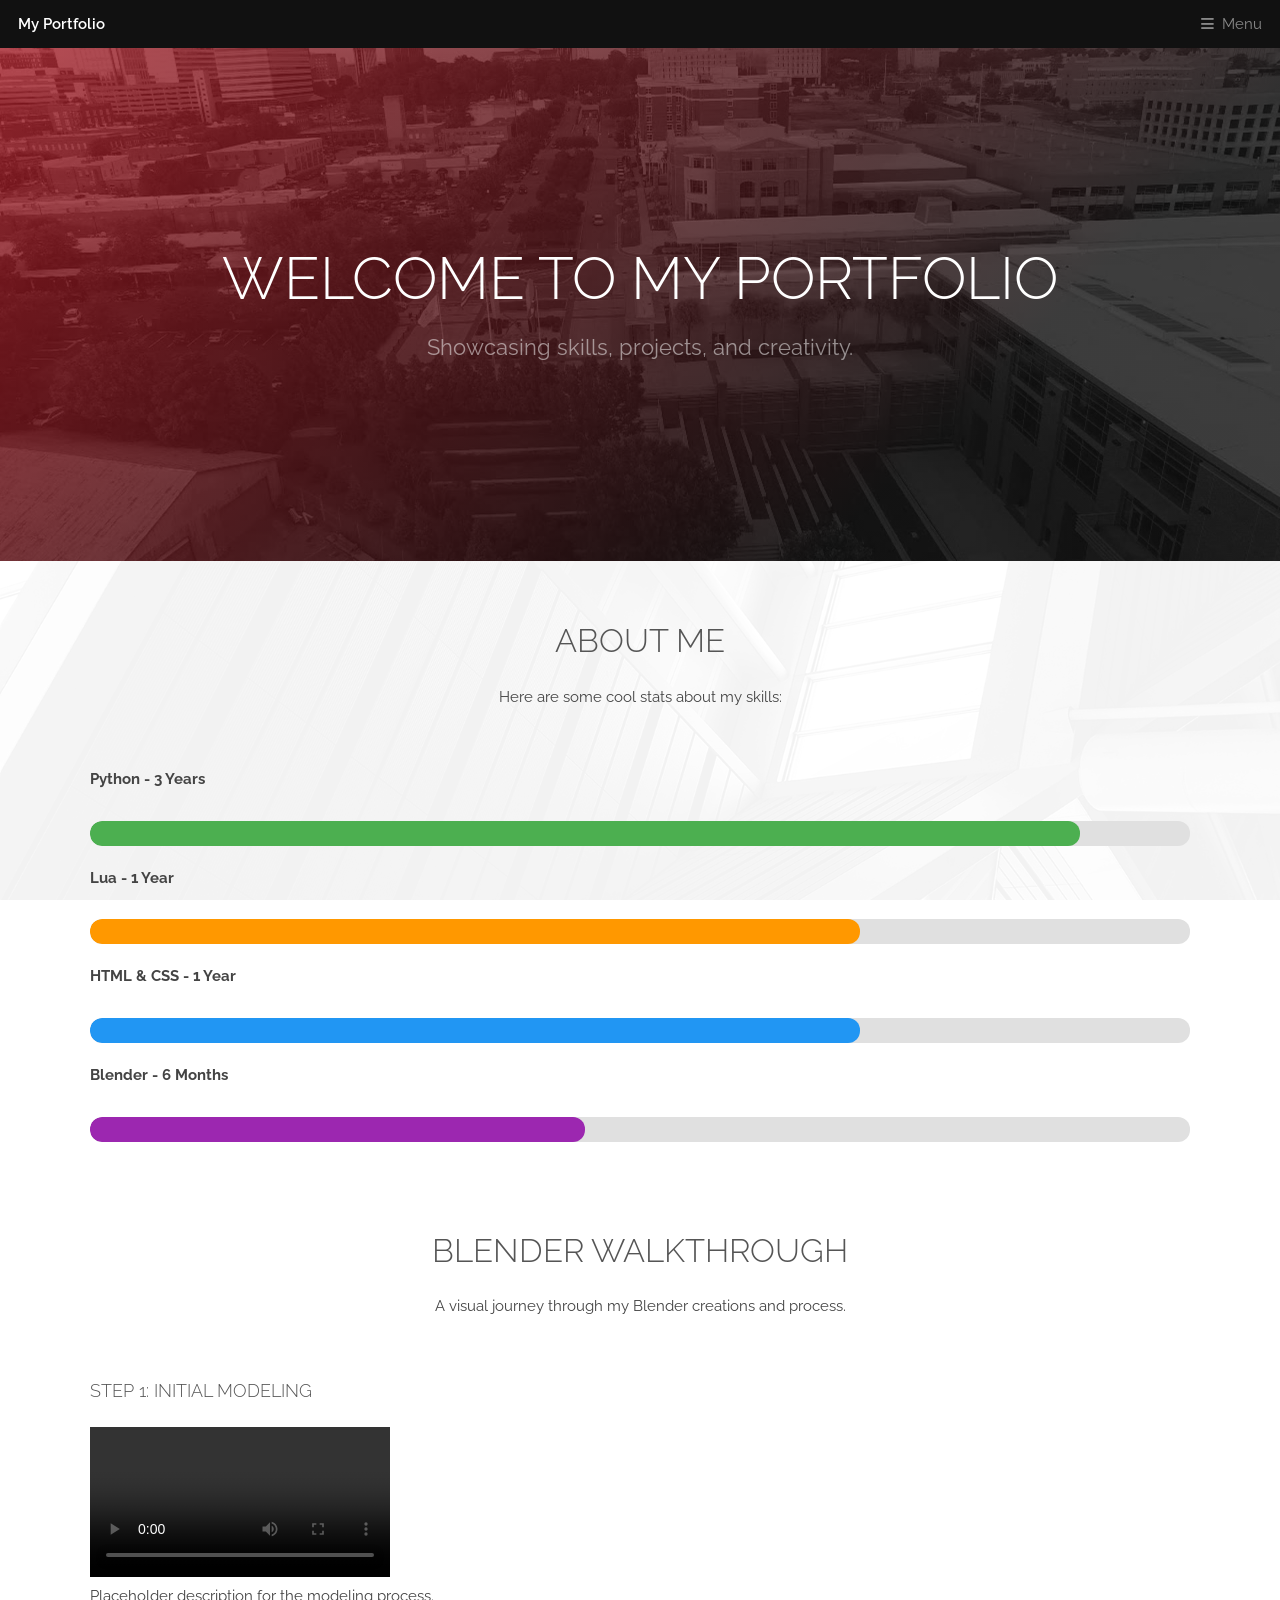
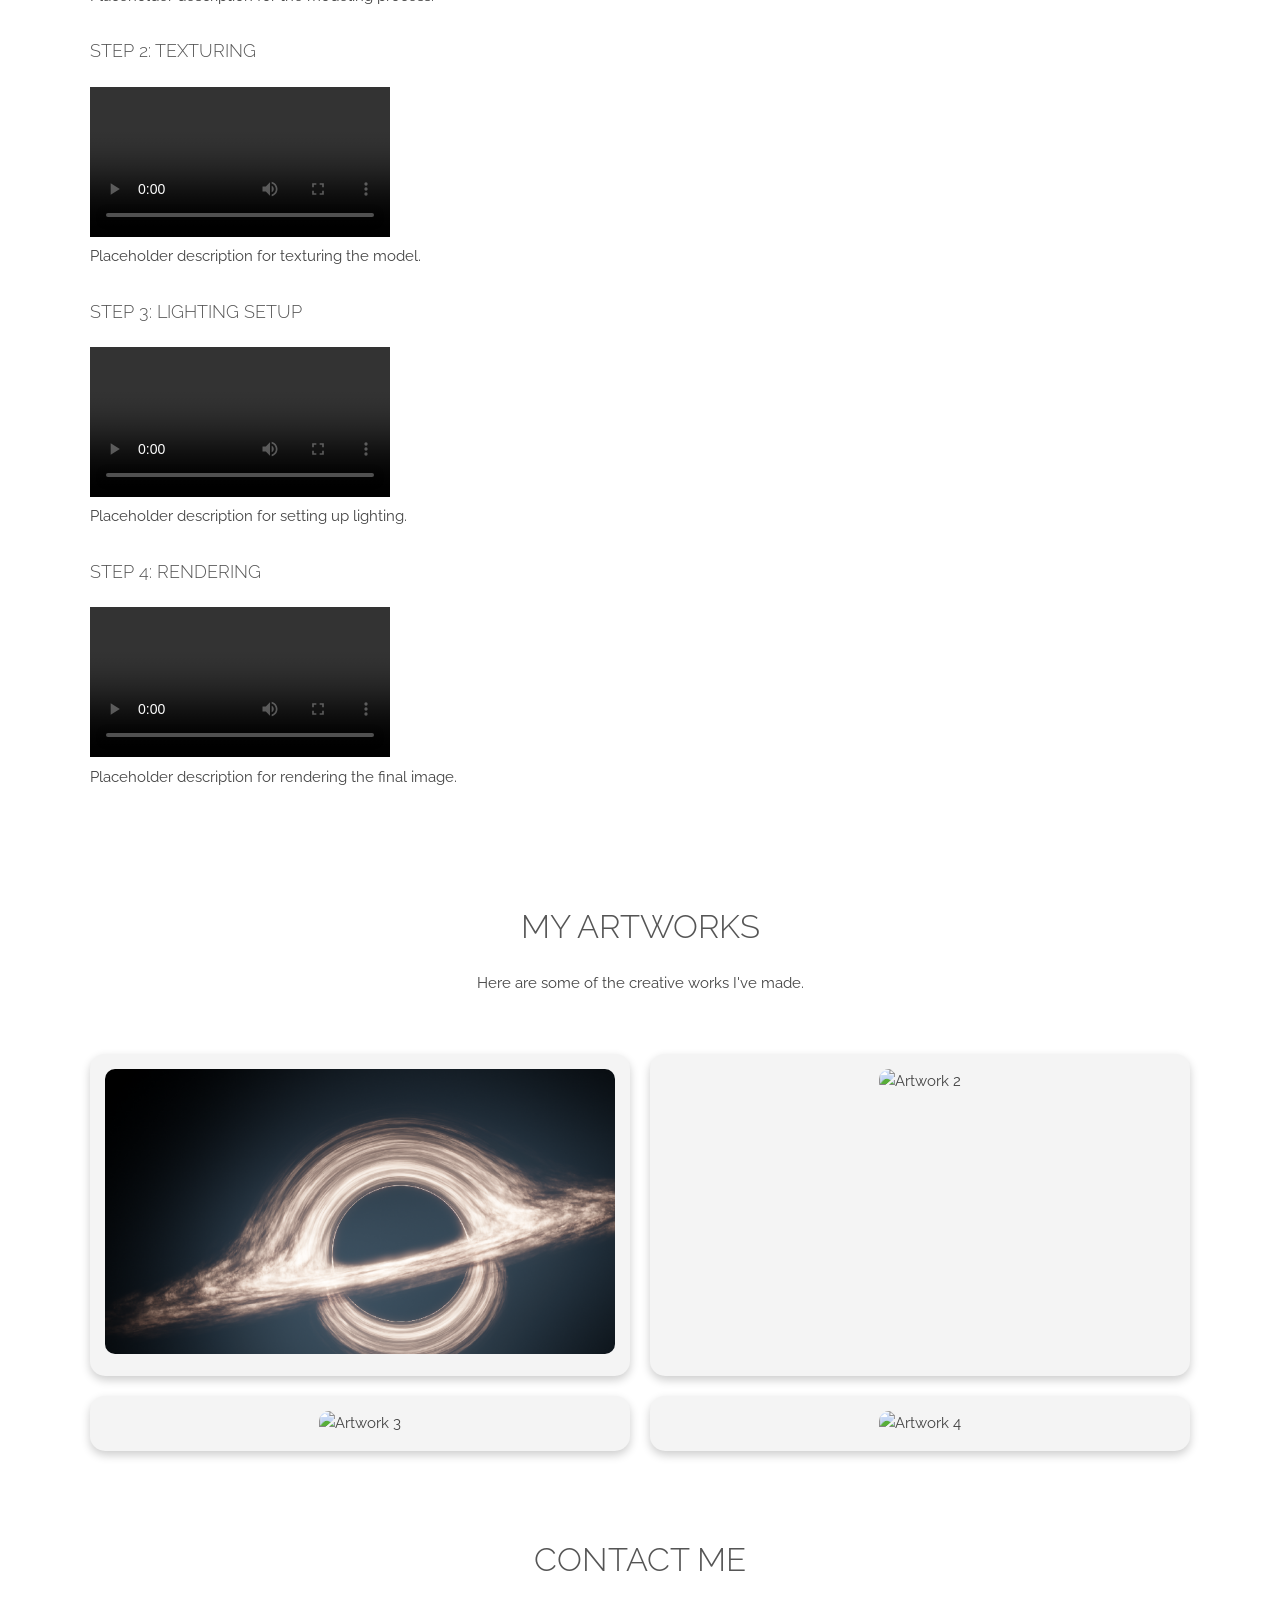
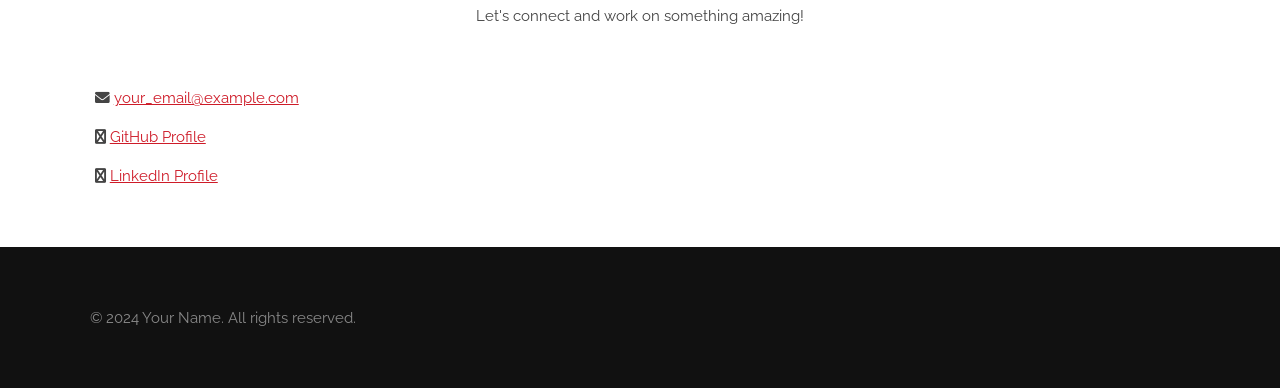
==== index.html @ 7d29af88 "Update index.html" ====
<!DOCTYPE HTML>
<html>
<head>
    <title>Portfolio</title>
    <meta charset="UTF-8">
    <meta name="viewport" content="width=device-width, initial-scale=1.0">
    <link rel="stylesheet" href="assets/css/main.css">
    <link rel="stylesheet" href="https://cdnjs.cloudflare.com/ajax/libs/font-awesome/6.0.0/css/all.min.css">
</head>
<body>
    <!-- Header -->
    <header id="header">
        <a class="logo" href="index.html">My Portfolio</a>
        <nav>
            <a href="#menu">Menu</a>
        </nav>
    </header>
    <nav id="menu">
        <ul class="links">
            <li><a href="#about">About Me</a></li>
            <li><a href="#projects">Blender Walkthrough</a></li>
            <li><a href="#artworks">Artworks</a></li>
            <li><a href="#contact">Contact</a></li>
        </ul>
    </nav>

    <!-- Banner -->
    <section id="banner">
        <div class="inner">
            <h1>Welcome to My Portfolio</h1>
            <p>Showcasing skills, projects, and creativity.</p>
        </div>
        <video autoplay loop muted playsinline src="images/banner.mp4"></video>
    </section>

    <!-- About Me -->
    <section id="about" class="wrapper">
        <div class="inner">
            <header class="special">
                <h2>About Me</h2>
                <p>Here are some cool stats about my skills:</p>
            </header>
            <div class="stat-bars">
                <div class="stat-item">
                    <p>Python - 3 Years</p>
                    <div class="stat-bar">
                        <div class="stat-fill python"></div>
                    </div>
                </div>
                <div class="stat-item">
                    <p>Lua - 1 Year</p>
                    <div class="stat-bar">
                        <div class="stat-fill lua"></div>
                    </div>
                </div>
                <div class="stat-item">
                    <p>HTML & CSS - 1 Year</p>
                    <div class="stat-bar">
                        <div class="stat-fill html-css"></div>
                    </div>
                </div>
                <div class="stat-item">
                    <p>Blender - 6 Months</p>
                    <div class="stat-bar">
                        <div class="stat-fill blender"></div>
                    </div>
                </div>
            </div>
        </div>
    </section>

    <!-- Blender Walkthrough -->
    <section id="projects" class="wrapper">
        <div class="inner">
            <header class="special">
                <h2>Blender Walkthrough</h2>
                <p>A visual journey through my Blender creations and process.</p>
            </header>
            <div class="walkthrough">
                <section class="step">
                    <header>
                        <h3>Step 1: Initial Modeling</h3>
                    </header>
                    <div class="media-frame">
                        <video controls>
                            <source src="videos/modeling-placeholder.mp4" type="video/mp4">
                            Your browser does not support the video tag.
                        </video>
                    </div>
                    <p>Placeholder description for the modeling process.</p>
                </section>
                <section class="step">
                    <header>
                        <h3>Step 2: Texturing</h3>
                    </header>
                    <div class="media-frame">
                        <video controls>
                            <source src="videos/texturing-placeholder.mp4" type="video/mp4">
                            Your browser does not support the video tag.
                        </video>
                    </div>
                    <p>Placeholder description for texturing the model.</p>
                </section>
                <section class="step">
                    <header>
                        <h3>Step 3: Lighting Setup</h3>
                    </header>
                    <div class="media-frame">
                        <video controls>
                            <source src="videos/lighting-placeholder.mp4" type="video/mp4">
                            Your browser does not support the video tag.
                        </video>
                    </div>
                    <p>Placeholder description for setting up lighting.</p>
                </section>
                <section class="step">
                    <header>
                        <h3>Step 4: Rendering</h3>
                    </header>
                    <div class="media-frame">
                        <video controls>
                            <source src="videos/rendering-placeholder.mp4" type="video/mp4">
                            Your browser does not support the video tag.
                        </video>
                    </div>
                    <p>Placeholder description for rendering the final image.</p>
                </section>
            </div>
        </div>
    </section>

    <!-- Artworks -->
    <section id="artworks" class="wrapper">
        <div class="inner">
            <header class="special">
                <h2>My Artworks</h2>
                <p>Here are some of the creative works I've made.</p>
            </header>
            <div class="artworks-grid">
                <div class="artwork-frame">
                    <img src="images/artwork1.png" alt="Artwork 1" class="artwork">
                </div>
                <div class="artwork-frame">
                    <img src="images/artwork2.png" alt="Artwork 2" class="artwork">
                </div>
                <div class="artwork-frame">
                    <img src="images/artwork3.png" alt="Artwork 3" class="artwork">
                </div>
                <div class="artwork-frame">
                    <img src="images/artwork4.png" alt="Artwork 4" class="artwork">
                </div>
            </div>
        </div>
    </section>

    <!-- Contact -->
    <section id="contact" class="wrapper">
        <div class="inner">
            <header class="special">
                <h2>Contact Me</h2>
                <p>Let's connect and work on something amazing!</p>
            </header>
            <ul class="plain">
                <li><i class="fa fa-envelope"></i> <a href="mailto:your_email@example.com">your_email@example.com</a></li>
                <li><i class="fa fa-github"></i> <a href="https://github.com/yourgithub">GitHub Profile</a></li>
                <li><i class="fa fa-linkedin"></i> <a href="https://linkedin.com/in/yourlinkedin">LinkedIn Profile</a></li>
            </ul>
        </div>
    </section>

    <!-- Footer -->
    <footer id="footer">
        <div class="inner">
            <p>&copy; 2024 Your Name. All rights reserved.</p>
        </div>
    </footer>

    <!-- Scripts -->
    <script src="assets/js/jquery.min.js"></script>
    <script src="assets/js/browser.min.js"></script>
    <script src="assets/js/breakpoints.min.js"></script>
    <script src="assets/js/util.js"></script>
    <script src="assets/js/main.js"></script>
</body>
</html>
---- assets/css/main.css ----
@import url(font-awesome.min.css);
@import url("https://fonts.googleapis.com/css?family=Raleway:200,300,400,500,600");
/*
	Industrious by TEMPLATED
	templated.co @templatedco
	Released for free under the Creative Commons Attribution 3.0 license (templated.co/license)
*/
/* Basic */
@-ms-viewport {
  width: device-width; }
body {
  -ms-overflow-style: scrollbar; }

@media screen and (max-width: 480px) {
  html, body {
    min-width: 320px; } }
html {
  box-sizing: border-box; }

*, *:before, *:after {
  box-sizing: inherit; }

.image.fit img {
  height: auto;
}

body {
  background: #ffffff; }
  body.is-preload *, body.is-preload *:before, body.is-preload *:after {
    -moz-animation: none !important;
    -webkit-animation: none !important;
    -ms-animation: none !important;
    animation: none !important;
    -moz-transition: none !important;
    -webkit-transition: none !important;
    -ms-transition: none !important;
    transition: none !important; }

html, body, div, span, applet, object,
iframe, h1, h2, h3, h4, h5, h6, p, blockquote,
pre, a, abbr, acronym, address, big, cite,
code, del, dfn, em, img, ins, kbd, q, s, samp,
small, strike, strong, sub, sup, tt, var, b,
u, i, center, dl, dt, dd, ol, ul, li, fieldset,
form, label, legend, table, caption, tbody,
tfoot, thead, tr, th, td, article, aside,
canvas, details, embed, figure, figcaption,
footer, header, hgroup, menu, nav, output, ruby,
section, summary, time, mark, audio, video {
  margin: 0;
  padding: 0;
  border: 0;
  font-size: 100%;
  font: inherit;
  vertical-align: baseline; }

article, aside, details, figcaption, figure,
footer, header, hgroup, menu, nav, section {
  display: block; }

body {
  line-height: 1; }

ol, ul {
  list-style: none; }

blockquote, q {
  quotes: none; }
  blockquote:before, blockquote:after, q:before, q:after {
    content: '';
    content: none; }

table {
  border-collapse: collapse;
  border-spacing: 0; }

body {
  -webkit-text-size-adjust: none; }

mark {
  background-color: transparent;
  color: inherit; }

input::-moz-focus-inner {
  border: 0;
  padding: 0; }

input, select, textarea {
  -moz-appearance: none;
  -webkit-appearance: none;
  -ms-appearance: none;
  appearance: none; }

/* Typography */
html {
  font-size: 13pt; }
  @media screen and (max-width: 1680px) {
    html {
      font-size: 11pt; } }
  @media screen and (max-width: 980px) {
    html {
      font-size: 12pt; } }
  @media screen and (max-width: 480px) {
    html {
      font-size: 11pt; } }

body {
  background-color: #ffffff;
  color: #444444; }

body, input, select, textarea {
  font-family: "Raleway", Arial, Helvetica, sans-serif;
  font-weight: 400;
  font-size: 1rem;
  line-height: 1.65; }

a {
  -moz-transition: color 0.2s ease-in-out;
  -webkit-transition: color 0.2s ease-in-out;
  -ms-transition: color 0.2s ease-in-out;
  transition: color 0.2s ease-in-out;
  text-decoration: underline; }
  a:hover {
    text-decoration: none; }

strong, b {
  font-weight: 600; }

em, i {
  font-style: italic; }

p {
  margin: 0 0 2rem 0; }

header.special {
  text-align: center;
  margin-bottom: 4rem; }
  header.special p {
    max-width: 75%;
    margin-left: auto;
    margin-right: auto; }

h1, h2, h3, h4, h5, h6 {
  font-weight: 300;
  line-height: 1.5;
  text-transform: uppercase;
  margin: 0 0 1.5rem 0; }
  h1 a, h2 a, h3 a, h4 a, h5 a, h6 a {
    color: inherit;
    text-decoration: none; }

h1 {
  font-size: 3rem;
  line-height: 1.2; }

h2 {
  font-size: 2.25rem;
  line-height: 1.3; }

h3 {
  font-size: 1.25rem; }

h4 {
  font-size: 1rem; }

h5 {
  font-size: 0.9rem; }

h6 {
  font-size: 0.7rem; }

@media screen and (max-width: 736px) {
  h1 {
    font-size: 2.75rem;
    line-height: 1.3; }

  h2 {
    font-size: 1.75rem;
    line-height: 1.5; }

  h3 {
    font-size: 1.25rem; } }
sub {
  font-size: 0.8rem;
  position: relative;
  top: 0.5rem; }

sup {
  font-size: 0.8rem;
  position: relative;
  top: -0.5rem; }

blockquote {
  border-left: solid 0.5rem;
  font-style: italic;
  margin: 0 0 2rem 0;
  padding: 1rem 0 1rem 2rem; }

code {
  border-radius: 4px;
  border: solid 1px;
  font-family: "Courier New", monospace;
  font-size: 0.9rem;
  margin: 0 0.25rem;
  padding: 0.25rem 0.65rem; }

pre {
  -webkit-overflow-scrolling: touch;
  font-family: "Courier New", monospace;
  font-size: 0.9rem;
  margin: 0 0 2rem 0; }
  pre code {
    display: block;
    line-height: 1.75;
    padding: 1rem 1.5rem;
    overflow-x: auto; }

hr {
  border: 0;
  border-bottom: solid 1px;
  margin: 2rem 0; }
  hr.major {
    margin: 4rem 0; }

input, select, textarea {
  color: #555555; }

a {
  color: #ce1b28; }

strong, b {
  color: #555555; }

h1, h2, h3, h4, h5, h6 {
  color: #555555; }

blockquote {
  border-left-color: rgba(0, 0, 0, 0.25); }

code {
  background: rgba(0, 0, 0, 0.075);
  border-color: rgba(0, 0, 0, 0.25); }

hr {
  border-bottom-color: rgba(0, 0, 0, 0.25); }

/* Inner */
.inner {
  margin: 0 auto;
  width: 75rem;
  max-width: calc(100% - 6rem); }
  @media screen and (max-width: 480px) {
    .inner {
      max-width: calc(100% - 3rem); } }

/* Button */
input[type="submit"],
input[type="reset"],
input[type="button"],
button,
.button {
  -moz-appearance: none;
  -webkit-appearance: none;
  -ms-appearance: none;
  appearance: none;
  -moz-transition: background-color 0.2s ease-in-out, box-shadow 0.2s ease-in-out, color 0.2s ease-in-out;
  -webkit-transition: background-color 0.2s ease-in-out, box-shadow 0.2s ease-in-out, color 0.2s ease-in-out;
  -ms-transition: background-color 0.2s ease-in-out, box-shadow 0.2s ease-in-out, color 0.2s ease-in-out;
  transition: background-color 0.2s ease-in-out, box-shadow 0.2s ease-in-out, color 0.2s ease-in-out;
  border: 0;
  border-radius: 4px;
  cursor: pointer;
  display: inline-block;
  font-weight: 600;
  height: 3.25rem;
  line-height: 3.25rem;
  padding: 0 1.75rem;
  text-align: center;
  text-decoration: none;
  white-space: nowrap; }
  input[type="submit"].small,
  input[type="reset"].small,
  input[type="button"].small,
  button.small,
  .button.small {
    font-size: 0.8rem;
    height: 2.4375rem;
    line-height: 2.4375rem;
    padding: 0 1.25rem; }
  input[type="submit"].large,
  input[type="reset"].large,
  input[type="button"].large,
  button.large,
  .button.large {
    font-size: 1.35rem;
    height: 4.0625rem;
    line-height: 4.0625rem;
    padding: 0 2rem; }
  input[type="submit"].wide,
  input[type="reset"].wide,
  input[type="button"].wide,
  button.wide,
  .button.wide {
    min-width: 13rem; }
  input[type="submit"].icon:before,
  input[type="reset"].icon:before,
  input[type="button"].icon:before,
  button.icon:before,
  .button.icon:before {
    margin-right: 0.5rem; }
  input[type="submit"].fit,
  input[type="reset"].fit,
  input[type="button"].fit,
  button.fit,
  .button.fit {
    width: 100%; }
  input[type="submit"].disabled, input[type="submit"]:disabled,
  input[type="reset"].disabled,
  input[type="reset"]:disabled,
  input[type="button"].disabled,
  input[type="button"]:disabled,
  button.disabled,
  button:disabled,
  .button.disabled,
  .button:disabled {
    pointer-events: none;
    opacity: 0.25; }

input[type="submit"],
input[type="reset"],
input[type="button"],
button,
.button {
  background-color: transparent;
  box-shadow: inset 0 0 0 1px #555555;
  color: #555555 !important; }
  input[type="submit"]:hover,
  input[type="reset"]:hover,
  input[type="button"]:hover,
  button:hover,
  .button:hover {
    box-shadow: inset 0 0 0 1px #ce1b28;
    color: #ce1b28 !important; }
    input[type="submit"]:hover:active,
    input[type="reset"]:hover:active,
    input[type="button"]:hover:active,
    button:hover:active,
    .button:hover:active {
      background-color: rgba(206, 27, 40, 0.25); }
  input[type="submit"].primary,
  input[type="reset"].primary,
  input[type="button"].primary,
  button.primary,
  .button.primary {
    box-shadow: none;
    background-color: #ce1b28;
    color: #ffffff !important; }
    input[type="submit"].primary:hover,
    input[type="reset"].primary:hover,
    input[type="button"].primary:hover,
    button.primary:hover,
    .button.primary:hover {
      background-color: #e2212f;
      box-shadow: none; }
      input[type="submit"].primary:hover:active,
      input[type="reset"].primary:hover:active,
      input[type="button"].primary:hover:active,
      button.primary:hover:active,
      .button.primary:hover:active {
        background-color: #b71824; }

/* Form */
form {
  margin: 0 0 2rem 0; }

input[type="text"],
input[type="password"],
input[type="email"],
input[type="tel"],
input[type="search"],
input[type="url"],
select,
textarea {
  -moz-appearance: none;
  -webkit-appearance: none;
  -ms-appearance: none;
  appearance: none;
  border-radius: 4px;
  border: none;
  border: solid 1px;
  color: inherit;
  display: block;
  outline: 0;
  padding: 0 1rem;
  text-decoration: none;
  width: 100%; }
  input[type="text"]:invalid,
  input[type="password"]:invalid,
  input[type="email"]:invalid,
  input[type="tel"]:invalid,
  input[type="search"]:invalid,
  input[type="url"]:invalid,
  select:invalid,
  textarea:invalid {
    box-shadow: none; }

label {
  display: block;
  font-size: 1rem;
  font-weight: 600;
  margin: 0 0 1rem 0; }

input[type="text"],
input[type="password"],
input[type="email"],
input[type="tel"],
input[type="search"],
input[type="url"] {
  height: 3.25rem; }

select {
  background-size: 1.25rem;
  background-repeat: no-repeat;
  background-position: calc(100% - 1rem) center;
  height: 3.25rem;
  padding-right: 3.25rem;
  text-overflow: ellipsis; }
  select:focus::-ms-value {
    background-color: transparent; }
  select::-ms-expand {
    display: none; }

textarea {
  padding: 0.75rem 1rem; }

input[type="checkbox"],
input[type="radio"] {
  -moz-appearance: none;
  -webkit-appearance: none;
  -ms-appearance: none;
  appearance: none;
  display: block;
  float: left;
  margin-right: -2rem;
  opacity: 0;
  width: 1rem;
  z-index: -1; }
  input[type="checkbox"] + label,
  input[type="radio"] + label {
    text-decoration: none;
    cursor: pointer;
    display: inline-block;
    font-size: 1rem;
    font-weight: 400;
    padding-left: 2.825rem;
    padding-right: 0.875rem;
    position: relative; }
    input[type="checkbox"] + label:before,
    input[type="radio"] + label:before {
      -moz-osx-font-smoothing: grayscale;
      -webkit-font-smoothing: antialiased;
      font-family: FontAwesome;
      font-style: normal;
      font-weight: normal;
      text-transform: none !important; }
    input[type="checkbox"] + label:before,
    input[type="radio"] + label:before {
      border-radius: 4px;
      border: solid 1px;
      content: '';
      display: inline-block;
      height: 1.95rem;
      left: 0;
      line-height: 1.86875rem;
      position: absolute;
      text-align: center;
      top: -0.1625rem;
      width: 1.95rem; }
  input[type="checkbox"]:checked + label:before,
  input[type="radio"]:checked + label:before {
    content: '\f00c'; }

input[type="checkbox"] + label:before {
  border-radius: 4px; }

input[type="radio"] + label:before {
  border-radius: 100%; }

::-webkit-input-placeholder {
  opacity: 1.0; }

:-moz-placeholder {
  opacity: 1.0; }

::-moz-placeholder {
  opacity: 1.0; }

:-ms-input-placeholder {
  opacity: 1.0; }

label {
  color: #555555; }

input[type="text"],
input[type="password"],
input[type="email"],
input[type="tel"],
input[type="search"],
input[type="url"],
select,
textarea {
  background-color: rgba(0, 0, 0, 0.075);
  border-color: rgba(0, 0, 0, 0.25); }
  input[type="text"]:focus,
  input[type="password"]:focus,
  input[type="email"]:focus,
  input[type="tel"]:focus,
  input[type="search"]:focus,
  input[type="url"]:focus,
  select:focus,
  textarea:focus {
    border-color: #ce1b28;
    box-shadow: 0 0 0 1px #ce1b28; }

select {
  background-image: url("data:image/svg+xml;charset=utf8,%3Csvg xmlns='http://www.w3.org/2000/svg' width='40' height='40' preserveAspectRatio='none' viewBox='0 0 40 40'%3E%3Cpath d='M9.4,12.3l10.4,10.4l10.4-10.4c0.2-0.2,0.5-0.4,0.9-0.4c0.3,0,0.6,0.1,0.9,0.4l3.3,3.3c0.2,0.2,0.4,0.5,0.4,0.9 c0,0.4-0.1,0.6-0.4,0.9L20.7,31.9c-0.2,0.2-0.5,0.4-0.9,0.4c-0.3,0-0.6-0.1-0.9-0.4L4.3,17.3c-0.2-0.2-0.4-0.5-0.4-0.9 c0-0.4,0.1-0.6,0.4-0.9l3.3-3.3c0.2-0.2,0.5-0.4,0.9-0.4S9.1,12.1,9.4,12.3z' fill='rgba(0, 0, 0, 0.25)' /%3E%3C/svg%3E"); }
  select option {
    color: #444444;
    background-color: #ffffff; }

input[type="checkbox"] + label,
input[type="radio"] + label {
  color: #444444; }
  input[type="checkbox"] + label:before,
  input[type="radio"] + label:before {
    background: rgba(0, 0, 0, 0.075);
    border-color: rgba(0, 0, 0, 0.25); }
input[type="checkbox"]:checked + label:before,
input[type="radio"]:checked + label:before {
  background-color: #ce1b28;
  border-color: #ce1b28;
  color: #ffffff; }
input[type="checkbox"]:focus + label:before,
input[type="radio"]:focus + label:before {
  border-color: #ce1b28;
  box-shadow: 0 0 0 1px #ce1b28; }

::-webkit-input-placeholder {
  color: #bbbbbb !important; }

:-moz-placeholder {
  color: #bbbbbb !important; }

::-moz-placeholder {
  color: #bbbbbb !important; }

:-ms-input-placeholder {
  color: #bbbbbb !important; }

/* List */
ol {
  list-style: decimal;
  margin: 0 0 2rem 0;
  padding-left: 1.25rem; }
  ol li {
    padding-left: 0.25rem; }

ul {
  list-style: disc;
  margin: 0 0 2rem 0;
  padding-left: 1rem; }
  ul li {
    padding-left: 0.325rem; }
  ul.plain {
    list-style: none;
    padding-left: 0; }
    ul.plain li {
      margin-bottom: 1rem; }
      ul.plain li .icon {
        border-radius: 4px;
        color: #ffffff;
        display: inline-block;
        margin-right: 1rem;
        text-align: center;
        width: 2rem;
        height: 2rem;
        line-height: 2rem;
        background: rgba(0, 0, 0, 0.5); }
  ul.alt {
    list-style: none;
    padding-left: 0; }
    ul.alt li {
      border-top: solid 1px;
      padding: 0.75rem 0; }
      ul.alt li:first-child {
        border-top: 0;
        padding-top: 0; }
      ul.alt li:last-child {
        padding-bottom: 0; }

dl {
  margin: 0 0 2rem 0; }
  dl dt {
    display: block;
    font-weight: 600;
    margin: 0 0 1rem 0; }
  dl dd {
    margin-left: 1.5rem; }

ul.alt li {
  border-top-color: rgba(0, 0, 0, 0.25); }

/* Table */
.table-wrapper {
  -webkit-overflow-scrolling: touch;
  overflow-x: auto; }

table {
  margin: 0 0 2rem 0;
  width: 100%; }
  table tbody tr {
    border: solid 1px;
    border-left: 0;
    border-right: 0; }
  table td {
    padding: 0.75rem 0.75rem; }
  table th {
    font-size: 0.9rem;
    font-weight: 600;
    padding: 0 0.75rem 0.75rem 0.75rem;
    text-align: left; }
  table thead {
    border-bottom: solid 2px; }
  table tfoot {
    border-top: solid 2px; }
  table.alt {
    border-collapse: separate; }
    table.alt tbody tr td {
      border: solid 1px;
      border-left-width: 0;
      border-top-width: 0; }
      table.alt tbody tr td:first-child {
        border-left-width: 1px; }
    table.alt tbody tr:first-child td {
      border-top-width: 1px; }
    table.alt thead {
      border-bottom: 0; }
    table.alt tfoot {
      border-top: 0; }

table tbody tr {
  border-color: rgba(0, 0, 0, 0.25); }
  table tbody tr:nth-child(2n + 1) {
    background-color: rgba(0, 0, 0, 0.075); }
table th {
  color: #555555; }
table thead {
  border-bottom-color: rgba(0, 0, 0, 0.25); }
table tfoot {
  border-top-color: rgba(0, 0, 0, 0.25); }
table.alt tbody tr td {
  border-color: rgba(0, 0, 0, 0.25); }

/* Highlights */
.highlights {
  width: 100%;
  margin: 2.5rem 0;
  display: -moz-flex;
  display: -webkit-flex;
  display: -ms-flex;
  display: flex;
  -moz-flex-wrap: wrap;
  -webkit-flex-wrap: wrap;
  -ms-flex-wrap: wrap;
  flex-wrap: wrap;
  -moz-align-items: -moz-stretch;
  -webkit-align-items: -webkit-stretch;
  -ms-align-items: -ms-stretch;
  align-items: stretch; }
  .highlights > * {
    -moz-flex-shrink: 1;
    -webkit-flex-shrink: 1;
    -ms-flex-shrink: 1;
    flex-shrink: 1;
    -moz-flex-grow: 0;
    -webkit-flex-grow: 0;
    -ms-flex-grow: 0;
    flex-grow: 0; }
  .highlights > * {
    width: 33.3333333333%; }
  .highlights > * {
    padding: 1.5rem;
    width: calc(33.3333333333% + 1rem); }
  .highlights > :nth-child(-n + 3) {
    padding-top: 0; }
  .highlights > :nth-last-child(-n + 3) {
    padding-bottom: 0; }
  .highlights > :nth-child(3n + 1) {
    padding-left: 0; }
  .highlights > :nth-child(3n) {
    padding-right: 0; }
  .highlights > :nth-child(3n + 1),
  .highlights > :nth-child(3n) {
    width: calc(33.3333333333% + -0.5rem); }
  .highlights .content {
    border-radius: 4px;
    height: 100%;
    padding: 3rem;
    text-align: center; }
    .highlights .content .icon {
      font-size: 5rem; }
  .highlights > div > :last-child {
    margin-bottom: 0; }
  @media screen and (max-width: 980px) {
    .highlights > * {
      width: 50%; }
    .highlights > * {
      padding: 1rem;
      width: calc(33.3333333333% + 0.6666666667rem); }
    .highlights > :nth-child(-n + 3) {
      padding-top: 1rem; }
    .highlights > :nth-last-child(-n + 3) {
      padding-bottom: 1rem; }
    .highlights > :nth-child(3n + 1) {
      padding-left: 1rem; }
    .highlights > :nth-child(3n) {
      padding-right: 1rem; }
    .highlights > :nth-child(3n + 1),
    .highlights > :nth-child(3n) {
      padding: 1rem;
      width: calc(50% + 1rem); }
    .highlights > * {
      padding: 1rem;
      width: calc(50% + 1rem); }
    .highlights > :nth-child(-n + 2) {
      padding-top: 0; }
    .highlights > :nth-last-child(-n + 2) {
      padding-bottom: 0; }
    .highlights > :nth-child(2n + 1) {
      padding-left: 0; }
    .highlights > :nth-child(2n) {
      padding-right: 0; }
    .highlights > :nth-child(2n + 1),
    .highlights > :nth-child(2n) {
      width: calc(50% + 0rem); }
    .highlights .content {
      padding: 2rem; } }
  @media screen and (max-width: 736px) {
    .highlights > * {
      width: 100%; }
    .highlights > * {
      padding: 1rem;
      width: calc(33.3333333333% + 0.6666666667rem); }
    .highlights > :nth-child(-n + 3) {
      padding-top: 1rem; }
    .highlights > :nth-last-child(-n + 3) {
      padding-bottom: 1rem; }
    .highlights > :nth-child(3n + 1) {
      padding-left: 1rem; }
    .highlights > :nth-child(3n) {
      padding-right: 1rem; }
    .highlights > :nth-child(3n + 1),
    .highlights > :nth-child(3n) {
      padding: 1rem;
      width: calc(100% + 2rem); }
    .highlights > * {
      padding: 1rem;
      width: calc(50% + 1rem); }
    .highlights > :nth-child(-n + 2) {
      padding-top: 1rem; }
    .highlights > :nth-last-child(-n + 2) {
      padding-bottom: 1rem; }
    .highlights > :nth-child(2n + 1) {
      padding-left: 1rem; }
    .highlights > :nth-child(2n) {
      padding-right: 1rem; }
    .highlights > :nth-child(2n + 1),
    .highlights > :nth-child(2n) {
      padding: 1rem;
      width: calc(100% + 2rem); }
    .highlights > * {
      padding: 1rem;
      width: calc(100% + 2rem); }
    .highlights > :nth-child(-n + 1) {
      padding-top: 0; }
    .highlights > :nth-last-child(-n + 1) {
      padding-bottom: 0; }
    .highlights > :nth-child(1n + 1) {
      padding-left: 0; }
    .highlights > :nth-child(1n) {
      padding-right: 0; }
    .highlights > :nth-child(1n + 1),
    .highlights > :nth-child(1n) {
      width: calc(100% + 1rem); } }

.highlights .content {
  background: #ffffff;
  box-shadow: 0px 0px 4px 1px rgba(0, 0, 0, 0.025); }

/* Testimonials */
.testimonials {
  margin: 2.5rem 0;
  width: 100%;
  display: -moz-flex;
  display: -webkit-flex;
  display: -ms-flex;
  display: flex;
  -moz-flex-wrap: wrap;
  -webkit-flex-wrap: wrap;
  -ms-flex-wrap: wrap;
  flex-wrap: wrap;
  -moz-align-items: -moz-stretch;
  -webkit-align-items: -webkit-stretch;
  -ms-align-items: -ms-stretch;
  align-items: stretch; }
  .testimonials > * {
    -moz-flex-shrink: 1;
    -webkit-flex-shrink: 1;
    -ms-flex-shrink: 1;
    flex-shrink: 1;
    -moz-flex-grow: 0;
    -webkit-flex-grow: 0;
    -ms-flex-grow: 0;
    flex-grow: 0; }
  .testimonials > * {
    width: 33.3333333333%; }
  .testimonials > * {
    padding: 1.5rem;
    width: calc(33.3333333333% + 1rem); }
  .testimonials > :nth-child(-n + 3) {
    padding-top: 0; }
  .testimonials > :nth-last-child(-n + 3) {
    padding-bottom: 0; }
  .testimonials > :nth-child(3n + 1) {
    padding-left: 0; }
  .testimonials > :nth-child(3n) {
    padding-right: 0; }
  .testimonials > :nth-child(3n + 1),
  .testimonials > :nth-child(3n) {
    width: calc(33.3333333333% + -0.5rem); }
  .testimonials .content {
    border-radius: 4px;
    height: 100%;
    padding: 3rem; }
    .testimonials .content .author {
      display: -moz-flex;
      display: -webkit-flex;
      display: -ms-flex;
      display: flex;
      -moz-align-items: center;
      -webkit-align-items: center;
      -ms-align-items: center;
      align-items: center; }
      .testimonials .content .author blockquote {
        margin: 0; }
      .testimonials .content .author .image {
        margin-right: 2rem;
        width: 20%; }
        .testimonials .content .author .image img {
          border-radius: 100%;
          max-width: 100%; }
    .testimonials .content .credit {
      font-size: 0.75rem; }
    .testimonials .content p:last-child {
      margin: 0; }
  .testimonials > div > :last-child {
    margin-bottom: 0; }
  @media screen and (max-width: 980px) {
    .testimonials > * {
      width: 50%; }
    .testimonials > * {
      padding: 1rem;
      width: calc(33.3333333333% + 0.6666666667rem); }
    .testimonials > :nth-child(-n + 3) {
      padding-top: 1rem; }
    .testimonials > :nth-last-child(-n + 3) {
      padding-bottom: 1rem; }
    .testimonials > :nth-child(3n + 1) {
      padding-left: 1rem; }
    .testimonials > :nth-child(3n) {
      padding-right: 1rem; }
    .testimonials > :nth-child(3n + 1),
    .testimonials > :nth-child(3n) {
      padding: 1rem;
      width: calc(50% + 1rem); }
    .testimonials > * {
      padding: 1rem;
      width: calc(50% + 1rem); }
    .testimonials > :nth-child(-n + 2) {
      padding-top: 0; }
    .testimonials > :nth-last-child(-n + 2) {
      padding-bottom: 0; }
    .testimonials > :nth-child(2n + 1) {
      padding-left: 0; }
    .testimonials > :nth-child(2n) {
      padding-right: 0; }
    .testimonials > :nth-child(2n + 1),
    .testimonials > :nth-child(2n) {
      width: calc(50% + 0rem); }
    .testimonials .content {
      padding: 2rem; } }
  @media screen and (max-width: 736px) {
    .testimonials > * {
      width: 100%; }
    .testimonials > * {
      padding: 1rem;
      width: calc(33.3333333333% + 0.6666666667rem); }
    .testimonials > :nth-child(-n + 3) {
      padding-top: 1rem; }
    .testimonials > :nth-last-child(-n + 3) {
      padding-bottom: 1rem; }
    .testimonials > :nth-child(3n + 1) {
      padding-left: 1rem; }
    .testimonials > :nth-child(3n) {
      padding-right: 1rem; }
    .testimonials > :nth-child(3n + 1),
    .testimonials > :nth-child(3n) {
      padding: 1rem;
      width: calc(100% + 2rem); }
    .testimonials > * {
      padding: 1rem;
      width: calc(50% + 1rem); }
    .testimonials > :nth-child(-n + 2) {
      padding-top: 1rem; }
    .testimonials > :nth-last-child(-n + 2) {
      padding-bottom: 1rem; }
    .testimonials > :nth-child(2n + 1) {
      padding-left: 1rem; }
    .testimonials > :nth-child(2n) {
      padding-right: 1rem; }
    .testimonials > :nth-child(2n + 1),
    .testimonials > :nth-child(2n) {
      padding: 1rem;
      width: calc(100% + 2rem); }
    .testimonials > * {
      padding: 1rem;
      width: calc(100% + 2rem); }
    .testimonials > :nth-child(-n + 1) {
      padding-top: 0; }
    .testimonials > :nth-last-child(-n + 1) {
      padding-bottom: 0; }
    .testimonials > :nth-child(1n + 1) {
      padding-left: 0; }
    .testimonials > :nth-child(1n) {
      padding-right: 0; }
    .testimonials > :nth-child(1n + 1),
    .testimonials > :nth-child(1n) {
      width: calc(100% + 1rem); } }

.testimonials .content {
  background: #ffffff;
  box-shadow: 0px 0px 4px 1px rgba(0, 0, 0, 0.025); }
  .testimonials .content .credit strong {
    color: #ce1b28; }

/* Actions */
ul.actions {
  display: -moz-flex;
  display: -webkit-flex;
  display: -ms-flex;
  display: flex;
  cursor: default;
  list-style: none;
  margin-left: -1rem;
  padding-left: 0; }
  ul.actions li {
    padding: 0 0 0 1rem;
    vertical-align: middle; }
  ul.actions.special {
    -moz-justify-content: center;
    -webkit-justify-content: center;
    -ms-justify-content: center;
    justify-content: center;
    width: calc(100% + 1rem); }
  ul.actions.stacked {
    -moz-flex-direction: column;
    -webkit-flex-direction: column;
    -ms-flex-direction: column;
    flex-direction: column;
    margin-left: 0; }
    ul.actions.stacked li {
      padding: 1.3rem 0 0 0; }
      ul.actions.stacked li:first-child {
        padding-top: 0; }
  ul.actions.fit {
    width: calc(100% + 1rem); }
    ul.actions.fit li {
      -moz-flex-grow: 1;
      -webkit-flex-grow: 1;
      -ms-flex-grow: 1;
      flex-grow: 1;
      -moz-flex-shrink: 1;
      -webkit-flex-shrink: 1;
      -ms-flex-shrink: 1;
      flex-shrink: 1;
      width: 100%; }
      ul.actions.fit li > * {
        width: 100%; }
    ul.actions.fit.stacked {
      width: 100%; }
  @media screen and (max-width: 480px) {
    ul.actions:not(.fixed) {
      -moz-flex-direction: column;
      -webkit-flex-direction: column;
      -ms-flex-direction: column;
      flex-direction: column;
      margin-left: 0;
      width: 100% !important; }
      ul.actions:not(.fixed) li {
        -moz-flex-grow: 1;
        -webkit-flex-grow: 1;
        -ms-flex-grow: 1;
        flex-grow: 1;
        -moz-flex-shrink: 1;
        -webkit-flex-shrink: 1;
        -ms-flex-shrink: 1;
        flex-shrink: 1;
        padding: 1rem 0 0 0;
        text-align: center;
        width: 100%; }
        ul.actions:not(.fixed) li > * {
          width: 100%; }
        ul.actions:not(.fixed) li:first-child {
          padding-top: 0; }
        ul.actions:not(.fixed) li input[type="submit"],
        ul.actions:not(.fixed) li input[type="reset"],
        ul.actions:not(.fixed) li input[type="button"],
        ul.actions:not(.fixed) li button,
        ul.actions:not(.fixed) li .button {
          width: 100%; }
          ul.actions:not(.fixed) li input[type="submit"].icon:before,
          ul.actions:not(.fixed) li input[type="reset"].icon:before,
          ul.actions:not(.fixed) li input[type="button"].icon:before,
          ul.actions:not(.fixed) li button.icon:before,
          ul.actions:not(.fixed) li .button.icon:before {
            margin-left: -0.5rem; } }

/* Grid */
.row {
  display: flex;
  flex-wrap: wrap;
  box-sizing: border-box; }
  .row > * {
    box-sizing: border-box; }
  .row.gtr-uniform > * > :last-child {
    margin-bottom: 0; }

.row > .imp {
  order: -1; }
.row > .col-1 {
  width: 8.3333333333%; }
.row > .off-1 {
  margin-left: 8.3333333333%; }
.row > .col-2 {
  width: 16.6666666667%; }
.row > .off-2 {
  margin-left: 16.6666666667%; }
.row > .col-3 {
  width: 25%; }
.row > .off-3 {
  margin-left: 25%; }
.row > .col-4 {
  width: 33.3333333333%; }
.row > .off-4 {
  margin-left: 33.3333333333%; }
.row > .col-5 {
  width: 41.6666666667%; }
.row > .off-5 {
  margin-left: 41.6666666667%; }
.row > .col-6 {
  width: 50%; }
.row > .off-6 {
  margin-left: 50%; }
.row > .col-7 {
  width: 58.3333333333%; }
.row > .off-7 {
  margin-left: 58.3333333333%; }
.row > .col-8 {
  width: 66.6666666667%; }
.row > .off-8 {
  margin-left: 66.6666666667%; }
.row > .col-9 {
  width: 75%; }
.row > .off-9 {
  margin-left: 75%; }
.row > .col-10 {
  width: 83.3333333333%; }
.row > .off-10 {
  margin-left: 83.3333333333%; }
.row > .col-11 {
  width: 91.6666666667%; }
.row > .off-11 {
  margin-left: 91.6666666667%; }
.row > .col-12 {
  width: 100%; }
.row > .off-12 {
  margin-left: 100%; }
.row.gtr-0 {
  margin-top: 0;
  margin-left: 0rem; }
  .row.gtr-0 > * {
    padding: 0 0 0 0rem; }
  .row.gtr-0.gtr-uniform {
    margin-top: 0rem; }
    .row.gtr-0.gtr-uniform > * {
      padding-top: 0rem; }
.row.gtr-25 {
  margin-top: 0;
  margin-left: -0.75rem; }
  .row.gtr-25 > * {
    padding: 0 0 0 0.75rem; }
  .row.gtr-25.gtr-uniform {
    margin-top: -0.75rem; }
    .row.gtr-25.gtr-uniform > * {
      padding-top: 0.75rem; }
.row.gtr-50 {
  margin-top: 0;
  margin-left: -1.5rem; }
  .row.gtr-50 > * {
    padding: 0 0 0 1.5rem; }
  .row.gtr-50.gtr-uniform {
    margin-top: -1.5rem; }
    .row.gtr-50.gtr-uniform > * {
      padding-top: 1.5rem; }
.row {
  margin-top: 0;
  margin-left: -3rem; }
  .row > * {
    padding: 0 0 0 3rem; }
  .row.gtr-uniform {
    margin-top: -3rem; }
    .row.gtr-uniform > * {
      padding-top: 3rem; }
.row.gtr-150 {
  margin-top: 0;
  margin-left: -4.5rem; }
  .row.gtr-150 > * {
    padding: 0 0 0 4.5rem; }
  .row.gtr-150.gtr-uniform {
    margin-top: -4.5rem; }
    .row.gtr-150.gtr-uniform > * {
      padding-top: 4.5rem; }
.row.gtr-200 {
  margin-top: 0;
  margin-left: -6rem; }
  .row.gtr-200 > * {
    padding: 0 0 0 6rem; }
  .row.gtr-200.gtr-uniform {
    margin-top: -6rem; }
    .row.gtr-200.gtr-uniform > * {
      padding-top: 6rem; }

@media screen and (max-width: 1680px) {
  .row {
    display: flex;
    flex-wrap: wrap;
    box-sizing: border-box; }
    .row > * {
      box-sizing: border-box; }
    .row.gtr-uniform > * > :last-child {
      margin-bottom: 0; }

  .row > .imp-xlarge {
    order: -1; }
  .row > .col-1-xlarge {
    width: 8.3333333333%; }
  .row > .off-1-xlarge {
    margin-left: 8.3333333333%; }
  .row > .col-2-xlarge {
    width: 16.6666666667%; }
  .row > .off-2-xlarge {
    margin-left: 16.6666666667%; }
  .row > .col-3-xlarge {
    width: 25%; }
  .row > .off-3-xlarge {
    margin-left: 25%; }
  .row > .col-4-xlarge {
    width: 33.3333333333%; }
  .row > .off-4-xlarge {
    margin-left: 33.3333333333%; }
  .row > .col-5-xlarge {
    width: 41.6666666667%; }
  .row > .off-5-xlarge {
    margin-left: 41.6666666667%; }
  .row > .col-6-xlarge {
    width: 50%; }
  .row > .off-6-xlarge {
    margin-left: 50%; }
  .row > .col-7-xlarge {
    width: 58.3333333333%; }
  .row > .off-7-xlarge {
    margin-left: 58.3333333333%; }
  .row > .col-8-xlarge {
    width: 66.6666666667%; }
  .row > .off-8-xlarge {
    margin-left: 66.6666666667%; }
  .row > .col-9-xlarge {
    width: 75%; }
  .row > .off-9-xlarge {
    margin-left: 75%; }
  .row > .col-10-xlarge {
    width: 83.3333333333%; }
  .row > .off-10-xlarge {
    margin-left: 83.3333333333%; }
  .row > .col-11-xlarge {
    width: 91.6666666667%; }
  .row > .off-11-xlarge {
    margin-left: 91.6666666667%; }
  .row > .col-12-xlarge {
    width: 100%; }
  .row > .off-12-xlarge {
    margin-left: 100%; }
  .row.gtr-0 {
    margin-top: 0;
    margin-left: 0rem; }
    .row.gtr-0 > * {
      padding: 0 0 0 0rem; }
    .row.gtr-0.gtr-uniform {
      margin-top: 0rem; }
      .row.gtr-0.gtr-uniform > * {
        padding-top: 0rem; }
  .row.gtr-25 {
    margin-top: 0;
    margin-left: -0.75rem; }
    .row.gtr-25 > * {
      padding: 0 0 0 0.75rem; }
    .row.gtr-25.gtr-uniform {
      margin-top: -0.75rem; }
      .row.gtr-25.gtr-uniform > * {
        padding-top: 0.75rem; }
  .row.gtr-50 {
    margin-top: 0;
    margin-left: -1.5rem; }
    .row.gtr-50 > * {
      padding: 0 0 0 1.5rem; }
    .row.gtr-50.gtr-uniform {
      margin-top: -1.5rem; }
      .row.gtr-50.gtr-uniform > * {
        padding-top: 1.5rem; }
  .row {
    margin-top: 0;
    margin-left: -3rem; }
    .row > * {
      padding: 0 0 0 3rem; }
    .row.gtr-uniform {
      margin-top: -3rem; }
      .row.gtr-uniform > * {
        padding-top: 3rem; }
  .row.gtr-150 {
    margin-top: 0;
    margin-left: -4.5rem; }
    .row.gtr-150 > * {
      padding: 0 0 0 4.5rem; }
    .row.gtr-150.gtr-uniform {
      margin-top: -4.5rem; }
      .row.gtr-150.gtr-uniform > * {
        padding-top: 4.5rem; }
  .row.gtr-200 {
    margin-top: 0;
    margin-left: -6rem; }
    .row.gtr-200 > * {
      padding: 0 0 0 6rem; }
    .row.gtr-200.gtr-uniform {
      margin-top: -6rem; }
      .row.gtr-200.gtr-uniform > * {
        padding-top: 6rem; } }
@media screen and (max-width: 1280px) {
  .row {
    display: flex;
    flex-wrap: wrap;
    box-sizing: border-box; }
    .row > * {
      box-sizing: border-box; }
    .row.gtr-uniform > * > :last-child {
      margin-bottom: 0; }

  .row > .imp-large {
    order: -1; }
  .row > .col-1-large {
    width: 8.3333333333%; }
  .row > .off-1-large {
    margin-left: 8.3333333333%; }
  .row > .col-2-large {
    width: 16.6666666667%; }
  .row > .off-2-large {
    margin-left: 16.6666666667%; }
  .row > .col-3-large {
    width: 25%; }
  .row > .off-3-large {
    margin-left: 25%; }
  .row > .col-4-large {
    width: 33.3333333333%; }
  .row > .off-4-large {
    margin-left: 33.3333333333%; }
  .row > .col-5-large {
    width: 41.6666666667%; }
  .row > .off-5-large {
    margin-left: 41.6666666667%; }
  .row > .col-6-large {
    width: 50%; }
  .row > .off-6-large {
    margin-left: 50%; }
  .row > .col-7-large {
    width: 58.3333333333%; }
  .row > .off-7-large {
    margin-left: 58.3333333333%; }
  .row > .col-8-large {
    width: 66.6666666667%; }
  .row > .off-8-large {
    margin-left: 66.6666666667%; }
  .row > .col-9-large {
    width: 75%; }
  .row > .off-9-large {
    margin-left: 75%; }
  .row > .col-10-large {
    width: 83.3333333333%; }
  .row > .off-10-large {
    margin-left: 83.3333333333%; }
  .row > .col-11-large {
    width: 91.6666666667%; }
  .row > .off-11-large {
    margin-left: 91.6666666667%; }
  .row > .col-12-large {
    width: 100%; }
  .row > .off-12-large {
    margin-left: 100%; }
  .row.gtr-0 {
    margin-top: 0;
    margin-left: 0rem; }
    .row.gtr-0 > * {
      padding: 0 0 0 0rem; }
    .row.gtr-0.gtr-uniform {
      margin-top: 0rem; }
      .row.gtr-0.gtr-uniform > * {
        padding-top: 0rem; }
  .row.gtr-25 {
    margin-top: 0;
    margin-left: -0.375rem; }
    .row.gtr-25 > * {
      padding: 0 0 0 0.375rem; }
    .row.gtr-25.gtr-uniform {
      margin-top: -0.375rem; }
      .row.gtr-25.gtr-uniform > * {
        padding-top: 0.375rem; }
  .row.gtr-50 {
    margin-top: 0;
    margin-left: -0.75rem; }
    .row.gtr-50 > * {
      padding: 0 0 0 0.75rem; }
    .row.gtr-50.gtr-uniform {
      margin-top: -0.75rem; }
      .row.gtr-50.gtr-uniform > * {
        padding-top: 0.75rem; }
  .row {
    margin-top: 0;
    margin-left: -1.5rem; }
    .row > * {
      padding: 0 0 0 1.5rem; }
    .row.gtr-uniform {
      margin-top: -1.5rem; }
      .row.gtr-uniform > * {
        padding-top: 1.5rem; }
  .row.gtr-150 {
    margin-top: 0;
    margin-left: -2.25rem; }
    .row.gtr-150 > * {
      padding: 0 0 0 2.25rem; }
    .row.gtr-150.gtr-uniform {
      margin-top: -2.25rem; }
      .row.gtr-150.gtr-uniform > * {
        padding-top: 2.25rem; }
  .row.gtr-200 {
    margin-top: 0;
    margin-left: -3rem; }
    .row.gtr-200 > * {
      padding: 0 0 0 3rem; }
    .row.gtr-200.gtr-uniform {
      margin-top: -3rem; }
      .row.gtr-200.gtr-uniform > * {
        padding-top: 3rem; } }
@media screen and (max-width: 980px) {
  .row {
    display: flex;
    flex-wrap: wrap;
    box-sizing: border-box; }
    .row > * {
      box-sizing: border-box; }
    .row.gtr-uniform > * > :last-child {
      margin-bottom: 0; }

  .row > .imp-medium {
    order: -1; }
  .row > .col-1-medium {
    width: 8.3333333333%; }
  .row > .off-1-medium {
    margin-left: 8.3333333333%; }
  .row > .col-2-medium {
    width: 16.6666666667%; }
  .row > .off-2-medium {
    margin-left: 16.6666666667%; }
  .row > .col-3-medium {
    width: 25%; }
  .row > .off-3-medium {
    margin-left: 25%; }
  .row > .col-4-medium {
    width: 33.3333333333%; }
  .row > .off-4-medium {
    margin-left: 33.3333333333%; }
  .row > .col-5-medium {
    width: 41.6666666667%; }
  .row > .off-5-medium {
    margin-left: 41.6666666667%; }
  .row > .col-6-medium {
    width: 50%; }
  .row > .off-6-medium {
    margin-left: 50%; }
  .row > .col-7-medium {
    width: 58.3333333333%; }
  .row > .off-7-medium {
    margin-left: 58.3333333333%; }
  .row > .col-8-medium {
    width: 66.6666666667%; }
  .row > .off-8-medium {
    margin-left: 66.6666666667%; }
  .row > .col-9-medium {
    width: 75%; }
  .row > .off-9-medium {
    margin-left: 75%; }
  .row > .col-10-medium {
    width: 83.3333333333%; }
  .row > .off-10-medium {
    margin-left: 83.3333333333%; }
  .row > .col-11-medium {
    width: 91.6666666667%; }
  .row > .off-11-medium {
    margin-left: 91.6666666667%; }
  .row > .col-12-medium {
    width: 100%; }
  .row > .off-12-medium {
    margin-left: 100%; }
  .row.gtr-0 {
    margin-top: 0;
    margin-left: 0rem; }
    .row.gtr-0 > * {
      padding: 0 0 0 0rem; }
    .row.gtr-0.gtr-uniform {
      margin-top: 0rem; }
      .row.gtr-0.gtr-uniform > * {
        padding-top: 0rem; }
  .row.gtr-25 {
    margin-top: 0;
    margin-left: -0.375rem; }
    .row.gtr-25 > * {
      padding: 0 0 0 0.375rem; }
    .row.gtr-25.gtr-uniform {
      margin-top: -0.375rem; }
      .row.gtr-25.gtr-uniform > * {
        padding-top: 0.375rem; }
  .row.gtr-50 {
    margin-top: 0;
    margin-left: -0.75rem; }
    .row.gtr-50 > * {
      padding: 0 0 0 0.75rem; }
    .row.gtr-50.gtr-uniform {
      margin-top: -0.75rem; }
      .row.gtr-50.gtr-uniform > * {
        padding-top: 0.75rem; }
  .row {
    margin-top: 0;
    margin-left: -1.5rem; }
    .row > * {
      padding: 0 0 0 1.5rem; }
    .row.gtr-uniform {
      margin-top: -1.5rem; }
      .row.gtr-uniform > * {
        padding-top: 1.5rem; }
  .row.gtr-150 {
    margin-top: 0;
    margin-left: -2.25rem; }
    .row.gtr-150 > * {
      padding: 0 0 0 2.25rem; }
    .row.gtr-150.gtr-uniform {
      margin-top: -2.25rem; }
      .row.gtr-150.gtr-uniform > * {
        padding-top: 2.25rem; }
  .row.gtr-200 {
    margin-top: 0;
    margin-left: -3rem; }
    .row.gtr-200 > * {
      padding: 0 0 0 3rem; }
    .row.gtr-200.gtr-uniform {
      margin-top: -3rem; }
      .row.gtr-200.gtr-uniform > * {
        padding-top: 3rem; } }
@media screen and (max-width: 736px) {
  .row {
    display: flex;
    flex-wrap: wrap;
    box-sizing: border-box; }
    .row > * {
      box-sizing: border-box; }
    .row.gtr-uniform > * > :last-child {
      margin-bottom: 0; }

  .row > .imp-small {
    order: -1; }
  .row > .col-1-small {
    width: 8.3333333333%; }
  .row > .off-1-small {
    margin-left: 8.3333333333%; }
  .row > .col-2-small {
    width: 16.6666666667%; }
  .row > .off-2-small {
    margin-left: 16.6666666667%; }
  .row > .col-3-small {
    width: 25%; }
  .row > .off-3-small {
    margin-left: 25%; }
  .row > .col-4-small {
    width: 33.3333333333%; }
  .row > .off-4-small {
    margin-left: 33.3333333333%; }
  .row > .col-5-small {
    width: 41.6666666667%; }
  .row > .off-5-small {
    margin-left: 41.6666666667%; }
  .row > .col-6-small {
    width: 50%; }
  .row > .off-6-small {
    margin-left: 50%; }
  .row > .col-7-small {
    width: 58.3333333333%; }
  .row > .off-7-small {
    margin-left: 58.3333333333%; }
  .row > .col-8-small {
    width: 66.6666666667%; }
  .row > .off-8-small {
    margin-left: 66.6666666667%; }
  .row > .col-9-small {
    width: 75%; }
  .row > .off-9-small {
    margin-left: 75%; }
  .row > .col-10-small {
    width: 83.3333333333%; }
  .row > .off-10-small {
    margin-left: 83.3333333333%; }
  .row > .col-11-small {
    width: 91.6666666667%; }
  .row > .off-11-small {
    margin-left: 91.6666666667%; }
  .row > .col-12-small {
    width: 100%; }
  .row > .off-12-small {
    margin-left: 100%; }
  .row.gtr-0 {
    margin-top: 0;
    margin-left: 0rem; }
    .row.gtr-0 > * {
      padding: 0 0 0 0rem; }
    .row.gtr-0.gtr-uniform {
      margin-top: 0rem; }
      .row.gtr-0.gtr-uniform > * {
        padding-top: 0rem; }
  .row.gtr-25 {
    margin-top: 0;
    margin-left: -0.3125rem; }
    .row.gtr-25 > * {
      padding: 0 0 0 0.3125rem; }
    .row.gtr-25.gtr-uniform {
      margin-top: -0.3125rem; }
      .row.gtr-25.gtr-uniform > * {
        padding-top: 0.3125rem; }
  .row.gtr-50 {
    margin-top: 0;
    margin-left: -0.625rem; }
    .row.gtr-50 > * {
      padding: 0 0 0 0.625rem; }
    .row.gtr-50.gtr-uniform {
      margin-top: -0.625rem; }
      .row.gtr-50.gtr-uniform > * {
        padding-top: 0.625rem; }
  .row {
    margin-top: 0;
    margin-left: -1.25rem; }
    .row > * {
      padding: 0 0 0 1.25rem; }
    .row.gtr-uniform {
      margin-top: -1.25rem; }
      .row.gtr-uniform > * {
        padding-top: 1.25rem; }
  .row.gtr-150 {
    margin-top: 0;
    margin-left: -1.875rem; }
    .row.gtr-150 > * {
      padding: 0 0 0 1.875rem; }
    .row.gtr-150.gtr-uniform {
      margin-top: -1.875rem; }
      .row.gtr-150.gtr-uniform > * {
        padding-top: 1.875rem; }
  .row.gtr-200 {
    margin-top: 0;
    margin-left: -2.5rem; }
    .row.gtr-200 > * {
      padding: 0 0 0 2.5rem; }
    .row.gtr-200.gtr-uniform {
      margin-top: -2.5rem; }
      .row.gtr-200.gtr-uniform > * {
        padding-top: 2.5rem; } }
@media screen and (max-width: 480px) {
  .row {
    display: flex;
    flex-wrap: wrap;
    box-sizing: border-box; }
    .row > * {
      box-sizing: border-box; }
    .row.gtr-uniform > * > :last-child {
      margin-bottom: 0; }

  .row > .imp-xsmall {
    order: -1; }
  .row > .col-1-xsmall {
    width: 8.3333333333%; }
  .row > .off-1-xsmall {
    margin-left: 8.3333333333%; }
  .row > .col-2-xsmall {
    width: 16.6666666667%; }
  .row > .off-2-xsmall {
    margin-left: 16.6666666667%; }
  .row > .col-3-xsmall {
    width: 25%; }
  .row > .off-3-xsmall {
    margin-left: 25%; }
  .row > .col-4-xsmall {
    width: 33.3333333333%; }
  .row > .off-4-xsmall {
    margin-left: 33.3333333333%; }
  .row > .col-5-xsmall {
    width: 41.6666666667%; }
  .row > .off-5-xsmall {
    margin-left: 41.6666666667%; }
  .row > .col-6-xsmall {
    width: 50%; }
  .row > .off-6-xsmall {
    margin-left: 50%; }
  .row > .col-7-xsmall {
    width: 58.3333333333%; }
  .row > .off-7-xsmall {
    margin-left: 58.3333333333%; }
  .row > .col-8-xsmall {
    width: 66.6666666667%; }
  .row > .off-8-xsmall {
    margin-left: 66.6666666667%; }
  .row > .col-9-xsmall {
    width: 75%; }
  .row > .off-9-xsmall {
    margin-left: 75%; }
  .row > .col-10-xsmall {
    width: 83.3333333333%; }
  .row > .off-10-xsmall {
    margin-left: 83.3333333333%; }
  .row > .col-11-xsmall {
    width: 91.6666666667%; }
  .row > .off-11-xsmall {
    margin-left: 91.6666666667%; }
  .row > .col-12-xsmall {
    width: 100%; }
  .row > .off-12-xsmall {
    margin-left: 100%; }
  .row.gtr-0 {
    margin-top: 0;
    margin-left: 0rem; }
    .row.gtr-0 > * {
      padding: 0 0 0 0rem; }
    .row.gtr-0.gtr-uniform {
      margin-top: 0rem; }
      .row.gtr-0.gtr-uniform > * {
        padding-top: 0rem; }
  .row.gtr-25 {
    margin-top: 0;
    margin-left: -0.3125rem; }
    .row.gtr-25 > * {
      padding: 0 0 0 0.3125rem; }
    .row.gtr-25.gtr-uniform {
      margin-top: -0.3125rem; }
      .row.gtr-25.gtr-uniform > * {
        padding-top: 0.3125rem; }
  .row.gtr-50 {
    margin-top: 0;
    margin-left: -0.625rem; }
    .row.gtr-50 > * {
      padding: 0 0 0 0.625rem; }
    .row.gtr-50.gtr-uniform {
      margin-top: -0.625rem; }
      .row.gtr-50.gtr-uniform > * {
        padding-top: 0.625rem; }
  .row {
    margin-top: 0;
    margin-left: -1.25rem; }
    .row > * {
      padding: 0 0 0 1.25rem; }
    .row.gtr-uniform {
      margin-top: -1.25rem; }
      .row.gtr-uniform > * {
        padding-top: 1.25rem; }
  .row.gtr-150 {
    margin-top: 0;
    margin-left: -1.875rem; }
    .row.gtr-150 > * {
      padding: 0 0 0 1.875rem; }
    .row.gtr-150.gtr-uniform {
      margin-top: -1.875rem; }
      .row.gtr-150.gtr-uniform > * {
        padding-top: 1.875rem; }
  .row.gtr-200 {
    margin-top: 0;
    margin-left: -2.5rem; }
    .row.gtr-200 > * {
      padding: 0 0 0 2.5rem; }
    .row.gtr-200.gtr-uniform {
      margin-top: -2.5rem; }
      .row.gtr-200.gtr-uniform > * {
        padding-top: 2.5rem; } }
/* Icon */
.icon {
  text-decoration: none;
  border-bottom: none;
  position: relative; }
  .icon:before {
    -moz-osx-font-smoothing: grayscale;
    -webkit-font-smoothing: antialiased;
    font-family: FontAwesome;
    font-style: normal;
    font-weight: normal;
    text-transform: none !important; }
  .icon > .label {
    display: none; }

/* Icons */
ul.icons {
  cursor: default;
  list-style: none;
  padding-left: 0; }
  ul.icons li {
    display: inline-block;
    padding: 0 1rem 0 0; }
    ul.icons li:last-child {
      padding-right: 0; }
    ul.icons li .icon:before {
      font-size: 2rem; }

/* Image */
.image {
  border-radius: 4px;
  border: 0;
  display: inline-block;
  position: relative; }
  .image img {
    border-radius: 4px;
    display: block; }
  .image.left, .image.right {
    max-width: 40%; }
    .image.left img, .image.right img {
      width: 100%; }
  .image.left {
    float: left;
    margin: 0 2rem 2rem 0;
    top: 0.25rem; }
  .image.right {
    float: right;
    margin: 0 0 2rem 2rem;
    top: 0.25rem; }
  .image.fit {
    display: block;
    margin: 0 0 2rem 0;
    width: 100%; }
    .image.fit img {
      width: 100%; }
  .image.main {
    display: block;
    margin: 0 0 3rem 0;
    width: 100%; }
    .image.main img {
      width: 100%; }

/* Wrapper */
.wrapper {
  padding: 8rem 0 6rem 0 ;
  position: relative;
  z-index: 1; }
  @media screen and (max-width: 1280px) {
    .wrapper {
      padding: 4rem 0 2rem 0 ; } }
  @media screen and (max-width: 736px) {
    .wrapper {
      padding: 3rem 0 1rem 0 ; } }
  @media screen and (max-width: 480px) {
    .wrapper {
      padding: 2rem 0 0.1rem 0 ; } }

/* Banner */
#banner {
  -ms-flex-align: center;
  -ms-flex-pack: center;
  background-color: #111111;
  color: rgba(255, 255, 255, 0.5);
  -moz-align-items: center;
  -webkit-align-items: center;
  -ms-align-items: center;
  align-items: center;
  display: -moz-flex;
  display: -webkit-flex;
  display: -ms-flex;
  display: flex;
  -moz-justify-content: center;
  -webkit-justify-content: center;
  -ms-justify-content: center;
  justify-content: center;
  background-image: url("../../images/banner.jpg");
  background-position: center;
  background-repeat: no-repeat;
  background-size: cover;
  border-top: 0;
  display: -ms-flexbox;
  height: 35rem !important;
  min-height: 35rem;
  overflow: hidden;
  position: relative;
  text-align: center;
  width: 100%; }
  #banner input, #banner select, #banner textarea {
    color: #ffffff; }
  #banner a {
    color: #ce1b28; }
  #banner strong, #banner b {
    color: #ffffff; }
  #banner h1, #banner h2, #banner h3, #banner h4, #banner h5, #banner h6 {
    color: #ffffff; }
  #banner blockquote {
    border-left-color: rgba(255, 255, 255, 0.25); }
  #banner code {
    background: rgba(255, 255, 255, 0.075);
    border-color: rgba(255, 255, 255, 0.25); }
  #banner hr {
    border-bottom-color: rgba(255, 255, 255, 0.25); }
  #banner input[type="submit"],
  #banner input[type="reset"],
  #banner input[type="button"],
  #banner button,
  #banner .button {
    background-color: transparent;
    box-shadow: inset 0 0 0 1px #ffffff;
    color: #ffffff !important; }
    #banner input[type="submit"]:hover,
    #banner input[type="reset"]:hover,
    #banner input[type="button"]:hover,
    #banner button:hover,
    #banner .button:hover {
      box-shadow: inset 0 0 0 1px #ce1b28;
      color: #ce1b28 !important; }
      #banner input[type="submit"]:hover:active,
      #banner input[type="reset"]:hover:active,
      #banner input[type="button"]:hover:active,
      #banner button:hover:active,
      #banner .button:hover:active {
        background-color: rgba(206, 27, 40, 0.25); }
    #banner input[type="submit"].primary,
    #banner input[type="reset"].primary,
    #banner input[type="button"].primary,
    #banner button.primary,
    #banner .button.primary {
      box-shadow: none;
      background-color: #ce1b28;
      color: #ffffff !important; }
      #banner input[type="submit"].primary:hover,
      #banner input[type="reset"].primary:hover,
      #banner input[type="button"].primary:hover,
      #banner button.primary:hover,
      #banner .button.primary:hover {
        background-color: #e2212f;
        box-shadow: none; }
        #banner input[type="submit"].primary:hover:active,
        #banner input[type="reset"].primary:hover:active,
        #banner input[type="button"].primary:hover:active,
        #banner button.primary:hover:active,
        #banner .button.primary:hover:active {
          background-color: #b71824; }
  #banner label {
    color: #ffffff; }
  #banner input[type="text"],
  #banner input[type="password"],
  #banner input[type="email"],
  #banner input[type="tel"],
  #banner input[type="search"],
  #banner input[type="url"],
  #banner select,
  #banner textarea {
    background-color: rgba(255, 255, 255, 0.075);
    border-color: rgba(255, 255, 255, 0.25); }
    #banner input[type="text"]:focus,
    #banner input[type="password"]:focus,
    #banner input[type="email"]:focus,
    #banner input[type="tel"]:focus,
    #banner input[type="search"]:focus,
    #banner input[type="url"]:focus,
    #banner select:focus,
    #banner textarea:focus {
      border-color: #ce1b28;
      box-shadow: 0 0 0 1px #ce1b28; }
  #banner select {
    background-image: url("data:image/svg+xml;charset=utf8,%3Csvg xmlns='http://www.w3.org/2000/svg' width='40' height='40' preserveAspectRatio='none' viewBox='0 0 40 40'%3E%3Cpath d='M9.4,12.3l10.4,10.4l10.4-10.4c0.2-0.2,0.5-0.4,0.9-0.4c0.3,0,0.6,0.1,0.9,0.4l3.3,3.3c0.2,0.2,0.4,0.5,0.4,0.9 c0,0.4-0.1,0.6-0.4,0.9L20.7,31.9c-0.2,0.2-0.5,0.4-0.9,0.4c-0.3,0-0.6-0.1-0.9-0.4L4.3,17.3c-0.2-0.2-0.4-0.5-0.4-0.9 c0-0.4,0.1-0.6,0.4-0.9l3.3-3.3c0.2-0.2,0.5-0.4,0.9-0.4S9.1,12.1,9.4,12.3z' fill='rgba(255, 255, 255, 0.25)' /%3E%3C/svg%3E"); }
    #banner select option {
      color: rgba(255, 255, 255, 0.5);
      background-color: #111111; }
  #banner input[type="checkbox"] + label,
  #banner input[type="radio"] + label {
    color: rgba(255, 255, 255, 0.5); }
    #banner input[type="checkbox"] + label:before,
    #banner input[type="radio"] + label:before {
      background: rgba(255, 255, 255, 0.075);
      border-color: rgba(255, 255, 255, 0.25); }
  #banner input[type="checkbox"]:checked + label:before,
  #banner input[type="radio"]:checked + label:before {
    background-color: #ce1b28;
    border-color: #ce1b28;
    color: #ffffff; }
  #banner input[type="checkbox"]:focus + label:before,
  #banner input[type="radio"]:focus + label:before {
    border-color: #ce1b28;
    box-shadow: 0 0 0 1px #ce1b28; }
  #banner ::-webkit-input-placeholder {
    color: rgba(255, 255, 255, 0.4) !important; }
  #banner :-moz-placeholder {
    color: rgba(255, 255, 255, 0.4) !important; }
  #banner ::-moz-placeholder {
    color: rgba(255, 255, 255, 0.4) !important; }
  #banner :-ms-input-placeholder {
    color: rgba(255, 255, 255, 0.4) !important; }
  #banner ul.alt li {
    border-top-color: rgba(255, 255, 255, 0.25); }
  #banner table tbody tr {
    border-color: rgba(255, 255, 255, 0.25); }
    #banner table tbody tr:nth-child(2n + 1) {
      background-color: rgba(255, 255, 255, 0.075); }
  #banner table th {
    color: #ffffff; }
  #banner table thead {
    border-bottom-color: rgba(255, 255, 255, 0.25); }
  #banner table tfoot {
    border-top-color: rgba(255, 255, 255, 0.25); }
  #banner table.alt tbody tr td {
    border-color: rgba(255, 255, 255, 0.25); }
  #banner .highlights .content {
    background: #111111;
    box-shadow: 0px 0px 4px 1px rgba(255, 255, 255, 0.025); }
  #banner .testimonials .content {
    background: #111111;
    box-shadow: 0px 0px 4px 1px rgba(255, 255, 255, 0.025); }
    #banner .testimonials .content .credit strong {
      color: #ce1b28; }
  #banner > .inner {
    -moz-transform: scale(1.0);
    -webkit-transform: scale(1.0);
    -ms-transform: scale(1.0);
    transform: scale(1.0);
    -moz-transition: opacity 1s ease, -moz-transform 1s ease;
    -webkit-transition: opacity 1s ease, -webkit-transform 1s ease;
    -ms-transition: opacity 1s ease, -ms-transform 1s ease;
    transition: opacity 1s ease, transform 1s ease;
    opacity: 1;
    position: relative;
    z-index: 3; }
    #banner > .inner > :last-child {
      margin-bottom: 0; }
  #banner h1 {
    font-size: 4rem;
    margin-bottom: 1rem; }
  #banner p {
    font-size: 1.5rem; }
  #banner a {
    color: rgba(255, 255, 255, 0.5);
    text-decoration: none; }
    #banner a:hover {
      color: #ffffff; }
  #banner video {
    -moz-transform: translateX(50%) translateY(50%);
    -webkit-transform: translateX(50%) translateY(50%);
    -ms-transform: translateX(50%) translateY(50%);
    transform: translateX(50%) translateY(50%);
    bottom: 50%;
    height: auto;
    min-height: 100%;
    min-width: 100%;
    overflow: hidden;
    position: absolute;
    right: 50%;
    width: auto; }
  #banner:before {
    -moz-transition: opacity 3s ease;
    -webkit-transition: opacity 3s ease;
    -ms-transition: opacity 3s ease;
    transition: opacity 3s ease;
    -moz-transition-delay: 1.25s;
    -webkit-transition-delay: 1.25s;
    -ms-transition-delay: 1.25s;
    transition-delay: 1.25s;
    background: #111111;
    content: '';
    display: block;
    height: 100%;
    left: 0;
    opacity: 0.45;
    position: absolute;
    top: 0;
    width: 100%;
    z-index: 1; }
  #banner:after {
    background: linear-gradient(135deg, #ce1b28 0%, #111111 74%);
    content: ' ';
    display: block;
    height: 100%;
    left: 0;
    opacity: 0.6;
    position: absolute;
    top: 0;
    webkit-linear-gradientidth: 100%;
    width: 100%;
    z-index: 1; }
  #banner.small {
    height: 30vh !important;
    min-height: 30vh; }
  @media screen and (max-width: 1280px) {
    #banner video {
      display: none; } }
  @media screen and (max-width: 736px) {
    #banner {
      height: auto !important;
      min-height: 0;
      padding: 4rem 2rem 4rem 2rem; }
      #banner .inner {
        width: 100%; }
      #banner h1 {
        font-size: 1.75rem;
        margin-bottom: 0.5rem;
        padding-bottom: 0; }
      #banner p {
        font-size: 1.25rem; }
      #banner br {
        display: none; }
      #banner .button {
        width: 100%; } }
  @media screen and (max-width: 480px) {
    #banner p {
      font-size: 1rem; } }
  body.is-preload #banner .inner {
    -moz-transform: scale(0.99);
    -webkit-transform: scale(0.99);
    -ms-transform: scale(0.99);
    transform: scale(0.99);
    opacity: 0; }
  body.is-preload #banner:before {
    opacity: 1; }

/* CTA */
#cta {
  background-color: #ce1b28;
  color: rgba(255, 255, 255, 0.75);
  background-attachment: fixed;
  background-image: linear-gradient(rgba(206, 27, 40, 0.25), rgba(206, 27, 40, 0.25)), url(../../images/cta01.jpg);
  background-position: bottom;
  background-repeat: no-repeat;
  background-size: cover;
  position: relative;
  text-align: center;
  z-index: 1; }
  #cta input, #cta select, #cta textarea {
    color: #ffffff; }
  #cta a {
    color: #ffffff; }
  #cta strong, #cta b {
    color: #ffffff; }
  #cta h1, #cta h2, #cta h3, #cta h4, #cta h5, #cta h6 {
    color: #ffffff; }
  #cta blockquote {
    border-left-color: rgba(255, 255, 255, 0.25); }
  #cta code {
    background: rgba(255, 255, 255, 0.075);
    border-color: rgba(255, 255, 255, 0.25); }
  #cta hr {
    border-bottom-color: rgba(255, 255, 255, 0.25); }
  #cta input[type="submit"],
  #cta input[type="reset"],
  #cta input[type="button"],
  #cta button,
  #cta .button {
    background-color: transparent;
    box-shadow: inset 0 0 0 1px #ffffff;
    color: #ffffff !important; }
    #cta input[type="submit"]:hover,
    #cta input[type="reset"]:hover,
    #cta input[type="button"]:hover,
    #cta button:hover,
    #cta .button:hover {
      background-color: rgba(255, 255, 255, 0.1); }
      #cta input[type="submit"]:hover:active,
      #cta input[type="reset"]:hover:active,
      #cta input[type="button"]:hover:active,
      #cta button:hover:active,
      #cta .button:hover:active {
        background-color: rgba(255, 255, 255, 0.25); }
    #cta input[type="submit"].primary,
    #cta input[type="reset"].primary,
    #cta input[type="button"].primary,
    #cta button.primary,
    #cta .button.primary {
      box-shadow: none;
      background-color: #ffffff;
      color: #ce1b28 !important; }
      #cta input[type="submit"].primary:hover,
      #cta input[type="reset"].primary:hover,
      #cta input[type="button"].primary:hover,
      #cta button.primary:hover,
      #cta .button.primary:hover {
        background-color: rgba(255, 255, 255, 0.875);
        box-shadow: none; }
        #cta input[type="submit"].primary:hover:active,
        #cta input[type="reset"].primary:hover:active,
        #cta input[type="button"].primary:hover:active,
        #cta button.primary:hover:active,
        #cta .button.primary:hover:active {
          background-color: rgba(255, 255, 255, 0.5); }
  #cta label {
    color: #ffffff; }
  #cta input[type="text"],
  #cta input[type="password"],
  #cta input[type="email"],
  #cta input[type="tel"],
  #cta input[type="search"],
  #cta input[type="url"],
  #cta select,
  #cta textarea {
    background-color: rgba(255, 255, 255, 0.075);
    border-color: rgba(255, 255, 255, 0.25); }
    #cta input[type="text"]:focus,
    #cta input[type="password"]:focus,
    #cta input[type="email"]:focus,
    #cta input[type="tel"]:focus,
    #cta input[type="search"]:focus,
    #cta input[type="url"]:focus,
    #cta select:focus,
    #cta textarea:focus {
      border-color: #ffffff;
      box-shadow: 0 0 0 1px #ffffff; }
  #cta select {
    background-image: url("data:image/svg+xml;charset=utf8,%3Csvg xmlns='http://www.w3.org/2000/svg' width='40' height='40' preserveAspectRatio='none' viewBox='0 0 40 40'%3E%3Cpath d='M9.4,12.3l10.4,10.4l10.4-10.4c0.2-0.2,0.5-0.4,0.9-0.4c0.3,0,0.6,0.1,0.9,0.4l3.3,3.3c0.2,0.2,0.4,0.5,0.4,0.9 c0,0.4-0.1,0.6-0.4,0.9L20.7,31.9c-0.2,0.2-0.5,0.4-0.9,0.4c-0.3,0-0.6-0.1-0.9-0.4L4.3,17.3c-0.2-0.2-0.4-0.5-0.4-0.9 c0-0.4,0.1-0.6,0.4-0.9l3.3-3.3c0.2-0.2,0.5-0.4,0.9-0.4S9.1,12.1,9.4,12.3z' fill='rgba(255, 255, 255, 0.25)' /%3E%3C/svg%3E"); }
    #cta select option {
      color: rgba(255, 255, 255, 0.75);
      background-color: #ce1b28; }
  #cta input[type="checkbox"] + label,
  #cta input[type="radio"] + label {
    color: rgba(255, 255, 255, 0.75); }
    #cta input[type="checkbox"] + label:before,
    #cta input[type="radio"] + label:before {
      background: rgba(255, 255, 255, 0.075);
      border-color: rgba(255, 255, 255, 0.25); }
  #cta input[type="checkbox"]:checked + label:before,
  #cta input[type="radio"]:checked + label:before {
    background-color: #ffffff;
    border-color: #ffffff;
    color: #ce1b28; }
  #cta input[type="checkbox"]:focus + label:before,
  #cta input[type="radio"]:focus + label:before {
    border-color: #ffffff;
    box-shadow: 0 0 0 1px #ffffff; }
  #cta ::-webkit-input-placeholder {
    color: rgba(255, 255, 255, 0.4) !important; }
  #cta :-moz-placeholder {
    color: rgba(255, 255, 255, 0.4) !important; }
  #cta ::-moz-placeholder {
    color: rgba(255, 255, 255, 0.4) !important; }
  #cta :-ms-input-placeholder {
    color: rgba(255, 255, 255, 0.4) !important; }
  #cta ul.alt li {
    border-top-color: rgba(255, 255, 255, 0.25); }
  #cta table tbody tr {
    border-color: rgba(255, 255, 255, 0.25); }
    #cta table tbody tr:nth-child(2n + 1) {
      background-color: rgba(255, 255, 255, 0.075); }
  #cta table th {
    color: #ffffff; }
  #cta table thead {
    border-bottom-color: rgba(255, 255, 255, 0.25); }
  #cta table tfoot {
    border-top-color: rgba(255, 255, 255, 0.25); }
  #cta table.alt tbody tr td {
    border-color: rgba(255, 255, 255, 0.25); }
  #cta .highlights .content {
    background: #ce1b28;
    box-shadow: 0px 0px 4px 1px rgba(255, 255, 255, 0.025); }
  #cta .testimonials .content {
    background: #ce1b28;
    box-shadow: 0px 0px 4px 1px rgba(255, 255, 255, 0.025); }
    #cta .testimonials .content .credit strong {
      color: #ce1b28; }
  #cta .inner {
    position: relative;
    z-index: 3; }
  @media screen and (max-width: 980px) {
    #cta {
      background-attachment: scroll; } }
.copyright {
  border-top: 1px solid;
  font-size: 0.8rem;
  padding: 2rem 0;
  text-align: center;
  background-color: #111111;
  color: rgba(255, 255, 255, 0.5);
  text-decoration: none;
}
.copyright a{
  text-decoration: none;
}
/* Footer */
#footer {
  background-color: #111111;
  color: rgba(255, 255, 255, 0.5);
  padding: 8rem 0 6rem 0 ; }
  #footer input, #footer select, #footer textarea {
    color: #ffffff; }
  #footer a {
    color: #ce1b28; }
  #footer strong, #footer b {
    color: #ffffff; }
  #footer h1, #footer h2, #footer h3, #footer h4, #footer h5, #footer h6 {
    color: #ffffff; }
  #footer blockquote {
    border-left-color: rgba(255, 255, 255, 0.25); }
  #footer code {
    background: rgba(255, 255, 255, 0.075);
    border-color: rgba(255, 255, 255, 0.25); }
  #footer hr {
    border-bottom-color: rgba(255, 255, 255, 0.25); }
  #footer input[type="submit"],
  #footer input[type="reset"],
  #footer input[type="button"],
  #footer button,
  #footer .button {
    background-color: transparent;
    box-shadow: inset 0 0 0 1px #ffffff;
    color: #ffffff !important; }
    #footer input[type="submit"]:hover,
    #footer input[type="reset"]:hover,
    #footer input[type="button"]:hover,
    #footer button:hover,
    #footer .button:hover {
      box-shadow: inset 0 0 0 1px #ce1b28;
      color: #ce1b28 !important; }
      #footer input[type="submit"]:hover:active,
      #footer input[type="reset"]:hover:active,
      #footer input[type="button"]:hover:active,
      #footer button:hover:active,
      #footer .button:hover:active {
        background-color: rgba(206, 27, 40, 0.25); }
    #footer input[type="submit"].primary,
    #footer input[type="reset"].primary,
    #footer input[type="button"].primary,
    #footer button.primary,
    #footer .button.primary {
      box-shadow: none;
      background-color: #ce1b28;
      color: #ffffff !important; }
      #footer input[type="submit"].primary:hover,
      #footer input[type="reset"].primary:hover,
      #footer input[type="button"].primary:hover,
      #footer button.primary:hover,
      #footer .button.primary:hover {
        background-color: #e2212f;
        box-shadow: none; }
        #footer input[type="submit"].primary:hover:active,
        #footer input[type="reset"].primary:hover:active,
        #footer input[type="button"].primary:hover:active,
        #footer button.primary:hover:active,
        #footer .button.primary:hover:active {
          background-color: #b71824; }
  #footer label {
    color: #ffffff; }
  #footer input[type="text"],
  #footer input[type="password"],
  #footer input[type="email"],
  #footer input[type="tel"],
  #footer input[type="search"],
  #footer input[type="url"],
  #footer select,
  #footer textarea {
    background-color: rgba(255, 255, 255, 0.075);
    border-color: rgba(255, 255, 255, 0.25); }
    #footer input[type="text"]:focus,
    #footer input[type="password"]:focus,
    #footer input[type="email"]:focus,
    #footer input[type="tel"]:focus,
    #footer input[type="search"]:focus,
    #footer input[type="url"]:focus,
    #footer select:focus,
    #footer textarea:focus {
      border-color: #ce1b28;
      box-shadow: 0 0 0 1px #ce1b28; }
  #footer select {
    background-image: url("data:image/svg+xml;charset=utf8,%3Csvg xmlns='http://www.w3.org/2000/svg' width='40' height='40' preserveAspectRatio='none' viewBox='0 0 40 40'%3E%3Cpath d='M9.4,12.3l10.4,10.4l10.4-10.4c0.2-0.2,0.5-0.4,0.9-0.4c0.3,0,0.6,0.1,0.9,0.4l3.3,3.3c0.2,0.2,0.4,0.5,0.4,0.9 c0,0.4-0.1,0.6-0.4,0.9L20.7,31.9c-0.2,0.2-0.5,0.4-0.9,0.4c-0.3,0-0.6-0.1-0.9-0.4L4.3,17.3c-0.2-0.2-0.4-0.5-0.4-0.9 c0-0.4,0.1-0.6,0.4-0.9l3.3-3.3c0.2-0.2,0.5-0.4,0.9-0.4S9.1,12.1,9.4,12.3z' fill='rgba(255, 255, 255, 0.25)' /%3E%3C/svg%3E"); }
    #footer select option {
      color: rgba(255, 255, 255, 0.5);
      background-color: #111111; }
  #footer input[type="checkbox"] + label,
  #footer input[type="radio"] + label {
    color: rgba(255, 255, 255, 0.5); }
    #footer input[type="checkbox"] + label:before,
    #footer input[type="radio"] + label:before {
      background: rgba(255, 255, 255, 0.075);
      border-color: rgba(255, 255, 255, 0.25); }
  #footer input[type="checkbox"]:checked + label:before,
  #footer input[type="radio"]:checked + label:before {
    background-color: #ce1b28;
    border-color: #ce1b28;
    color: #ffffff; }
  #footer input[type="checkbox"]:focus + label:before,
  #footer input[type="radio"]:focus + label:before {
    border-color: #ce1b28;
    box-shadow: 0 0 0 1px #ce1b28; }
  #footer ::-webkit-input-placeholder {
    color: rgba(255, 255, 255, 0.4) !important; }
  #footer :-moz-placeholder {
    color: rgba(255, 255, 255, 0.4) !important; }
  #footer ::-moz-placeholder {
    color: rgba(255, 255, 255, 0.4) !important; }
  #footer :-ms-input-placeholder {
    color: rgba(255, 255, 255, 0.4) !important; }
  #footer ul.alt li {
    border-top-color: rgba(255, 255, 255, 0.25); }
  #footer table tbody tr {
    border-color: rgba(255, 255, 255, 0.25); }
    #footer table tbody tr:nth-child(2n + 1) {
      background-color: rgba(255, 255, 255, 0.075); }
  #footer table th {
    color: #ffffff; }
  #footer table thead {
    border-bottom-color: rgba(255, 255, 255, 0.25); }
  #footer table tfoot {
    border-top-color: rgba(255, 255, 255, 0.25); }
  #footer table.alt tbody tr td {
    border-color: rgba(255, 255, 255, 0.25); }
  #footer .highlights .content {
    background: #111111;
    box-shadow: 0px 0px 4px 1px rgba(255, 255, 255, 0.025); }
  #footer .testimonials .content {
    background: #111111;
    box-shadow: 0px 0px 4px 1px rgba(255, 255, 255, 0.025); }
    #footer .testimonials .content .credit strong {
      color: #ce1b28; }
  #footer a {
    color: rgba(255, 255, 255, 0.5);
    text-decoration: none; }
    #footer a:hover {
      color: #ce1b28; }
  #footer .content {
    display: -moz-flex;
    display: -webkit-flex;
    display: -ms-flex;
    display: flex; }
    #footer .content section {
      width: 25%; }
      #footer .content section:first-child {
        width: 50%;
        padding-right: 4rem; }
      #footer .content section:last-child {
        padding-left: 4rem; }
  #footer .copyright {
    border-top: 1px solid;
    font-size: 0.8rem;
    opacity: 0.5;
    padding: 2rem 0;
    text-align: center; }
  @media screen and (max-width: 1280px) {
    #footer {
      padding: 4rem 0 2rem 0 ; } }
  @media screen and (max-width: 980px) {
    #footer .content {
      -moz-flex-wrap: wrap;
      -webkit-flex-wrap: wrap;
      -ms-flex-wrap: wrap;
      flex-wrap: wrap; }
      #footer .content section {
        width: 50%; }
        #footer .content section:first-child {
          width: 100%;
          padding-right: 0; } }
  @media screen and (max-width: 736px) {
    #footer {
      padding: 3rem 0 1rem 0 ; }
      #footer .content section {
        width: 100%; }
        #footer .content section:last-child {
          padding-left: 0; } }
  @media screen and (max-width: 480px) {
    #footer {
      padding: 2rem 0 0.1rem 0 ; } }

/* Header */
body {
  padding-top: 3.25rem; }
  body:before {
    content: ' ';
    background-image: url(../../images/bg.jpg);
    background-size: cover;
    background-repeat: no-repeat;
    background-attachment: fixed;
    display: block;
    position: fixed;
    left: 0;
    top: 0;
    width: 100%;
    height: 100%;
    z-index: -1;
    opacity: 0.05; }

#header {
  -moz-align-items: center;
  -webkit-align-items: center;
  -ms-align-items: center;
  align-items: center;
  display: -moz-flex;
  display: -webkit-flex;
  display: -ms-flex;
  display: flex;
  -moz-justify-content: space-between;
  -webkit-justify-content: space-between;
  -ms-justify-content: space-between;
  justify-content: space-between;
  background: #111111;
  color: rgba(255, 255, 255, 0.5);
  cursor: default;
  height: 3.25rem;
  left: 0;
  line-height: 3.25rem;
  position: fixed;
  top: 0;
  width: 100%;
  z-index: 10001; }
  #header > .logo {
    color: #ffffff;
    font-size: 1rem;
    font-weight: 600;
    height: inherit;
    line-height: inherit;
    padding: 0 1.25rem;
    text-decoration: none; }
  #header > nav > a {
    color: inherit;
    display: inline-block;
    padding: 0 0.75rem;
    text-decoration: none; }
    #header > nav > a:hover {
      color: #ffffff; }
    #header > nav > a[href="#menu"] {
      text-decoration: none;
      -webkit-tap-highlight-color: rgba(0, 0, 0, 0); }
      #header > nav > a[href="#menu"]:before {
        -moz-osx-font-smoothing: grayscale;
        -webkit-font-smoothing: antialiased;
        font-family: FontAwesome;
        font-style: normal;
        font-weight: normal;
        text-transform: none !important; }
      #header > nav > a[href="#menu"]:before {
        content: '\f0c9';
        margin: 0 0.5rem 0 0; }
    #header > nav > a + a[href="#menu"]:last-child {
      border-left: solid 1px rgba(255, 255, 255, 0.25);
      margin-left: 0.5rem;
      padding-left: 1.25rem; }
    #header > nav > a:last-child {
      padding-right: 1.25rem; }
    @media screen and (max-width: 736px) {
      #header > nav > a {
        padding: 0 0.5rem; }
        #header > nav > a + a[href="#menu"]:last-child {
          margin-left: 0.25rem;
          padding-left: 1rem; }
        #header > nav > a:last-child {
          padding-right: 1rem; } }

@media screen and (max-width: 980px) {
  body {
    padding-top: 44px; }

  #header {
    height: 44px;
    line-height: 44px; } }
@media screen and (max-width: 480px) {
  #header {
    min-width: 320px; } }
/* Heading */
#heading {
  -ms-flex-align: center;
  -ms-flex-pack: center;
  background-color: #111111;
  color: rgba(255, 255, 255, 0.5);
  -moz-align-items: center;
  -webkit-align-items: center;
  -ms-align-items: center;
  align-items: center;
  display: -moz-flex;
  display: -webkit-flex;
  display: -ms-flex;
  display: flex;
  -moz-justify-content: center;
  -webkit-justify-content: center;
  -ms-justify-content: center;
  justify-content: center;
  background-image: linear-gradient(rgba(17, 17, 17, 0.25), rgba(17, 17, 17, 0.25)), url("../../images/banner.jpg");
  background-position: center;
  background-repeat: no-repeat;
  background-size: cover;
  border-top: 0;
  display: -ms-flexbox;
  height: 15rem !important;
  min-height: 15rem;
  overflow: hidden;
  position: relative;
  text-align: center;
  width: 100%; }
  #heading input, #heading select, #heading textarea {
    color: #ffffff; }
  #heading a {
    color: #ce1b28; }
  #heading strong, #heading b {
    color: #ffffff; }
  #heading h1, #heading h2, #heading h3, #heading h4, #heading h5, #heading h6 {
    color: #ffffff; }
  #heading blockquote {
    border-left-color: rgba(255, 255, 255, 0.25); }
  #heading code {
    background: rgba(255, 255, 255, 0.075);
    border-color: rgba(255, 255, 255, 0.25); }
  #heading hr {
    border-bottom-color: rgba(255, 255, 255, 0.25); }
  #heading input[type="submit"],
  #heading input[type="reset"],
  #heading input[type="button"],
  #heading button,
  #heading .button {
    background-color: transparent;
    box-shadow: inset 0 0 0 1px #ffffff;
    color: #ffffff !important; }
    #heading input[type="submit"]:hover,
    #heading input[type="reset"]:hover,
    #heading input[type="button"]:hover,
    #heading button:hover,
    #heading .button:hover {
      box-shadow: inset 0 0 0 1px #ce1b28;
      color: #ce1b28 !important; }
      #heading input[type="submit"]:hover:active,
      #heading input[type="reset"]:hover:active,
      #heading input[type="button"]:hover:active,
      #heading button:hover:active,
      #heading .button:hover:active {
        background-color: rgba(206, 27, 40, 0.25); }
    #heading input[type="submit"].primary,
    #heading input[type="reset"].primary,
    #heading input[type="button"].primary,
    #heading button.primary,
    #heading .button.primary {
      box-shadow: none;
      background-color: #ce1b28;
      color: #ffffff !important; }
      #heading input[type="submit"].primary:hover,
      #heading input[type="reset"].primary:hover,
      #heading input[type="button"].primary:hover,
      #heading button.primary:hover,
      #heading .button.primary:hover {
        background-color: #e2212f;
        box-shadow: none; }
        #heading input[type="submit"].primary:hover:active,
        #heading input[type="reset"].primary:hover:active,
        #heading input[type="button"].primary:hover:active,
        #heading button.primary:hover:active,
        #heading .button.primary:hover:active {
          background-color: #b71824; }
  #heading label {
    color: #ffffff; }
  #heading input[type="text"],
  #heading input[type="password"],
  #heading input[type="email"],
  #heading input[type="tel"],
  #heading input[type="search"],
  #heading input[type="url"],
  #heading select,
  #heading textarea {
    background-color: rgba(255, 255, 255, 0.075);
    border-color: rgba(255, 255, 255, 0.25); }
    #heading input[type="text"]:focus,
    #heading input[type="password"]:focus,
    #heading input[type="email"]:focus,
    #heading input[type="tel"]:focus,
    #heading input[type="search"]:focus,
    #heading input[type="url"]:focus,
    #heading select:focus,
    #heading textarea:focus {
      border-color: #ce1b28;
      box-shadow: 0 0 0 1px #ce1b28; }
  #heading select {
    background-image: url("data:image/svg+xml;charset=utf8,%3Csvg xmlns='http://www.w3.org/2000/svg' width='40' height='40' preserveAspectRatio='none' viewBox='0 0 40 40'%3E%3Cpath d='M9.4,12.3l10.4,10.4l10.4-10.4c0.2-0.2,0.5-0.4,0.9-0.4c0.3,0,0.6,0.1,0.9,0.4l3.3,3.3c0.2,0.2,0.4,0.5,0.4,0.9 c0,0.4-0.1,0.6-0.4,0.9L20.7,31.9c-0.2,0.2-0.5,0.4-0.9,0.4c-0.3,0-0.6-0.1-0.9-0.4L4.3,17.3c-0.2-0.2-0.4-0.5-0.4-0.9 c0-0.4,0.1-0.6,0.4-0.9l3.3-3.3c0.2-0.2,0.5-0.4,0.9-0.4S9.1,12.1,9.4,12.3z' fill='rgba(255, 255, 255, 0.25)' /%3E%3C/svg%3E"); }
    #heading select option {
      color: rgba(255, 255, 255, 0.5);
      background-color: #111111; }
  #heading input[type="checkbox"] + label,
  #heading input[type="radio"] + label {
    color: rgba(255, 255, 255, 0.5); }
    #heading input[type="checkbox"] + label:before,
    #heading input[type="radio"] + label:before {
      background: rgba(255, 255, 255, 0.075);
      border-color: rgba(255, 255, 255, 0.25); }
  #heading input[type="checkbox"]:checked + label:before,
  #heading input[type="radio"]:checked + label:before {
    background-color: #ce1b28;
    border-color: #ce1b28;
    color: #ffffff; }
  #heading input[type="checkbox"]:focus + label:before,
  #heading input[type="radio"]:focus + label:before {
    border-color: #ce1b28;
    box-shadow: 0 0 0 1px #ce1b28; }
  #heading ::-webkit-input-placeholder {
    color: rgba(255, 255, 255, 0.4) !important; }
  #heading :-moz-placeholder {
    color: rgba(255, 255, 255, 0.4) !important; }
  #heading ::-moz-placeholder {
    color: rgba(255, 255, 255, 0.4) !important; }
  #heading :-ms-input-placeholder {
    color: rgba(255, 255, 255, 0.4) !important; }
  #heading ul.alt li {
    border-top-color: rgba(255, 255, 255, 0.25); }
  #heading table tbody tr {
    border-color: rgba(255, 255, 255, 0.25); }
    #heading table tbody tr:nth-child(2n + 1) {
      background-color: rgba(255, 255, 255, 0.075); }
  #heading table th {
    color: #ffffff; }
  #heading table thead {
    border-bottom-color: rgba(255, 255, 255, 0.25); }
  #heading table tfoot {
    border-top-color: rgba(255, 255, 255, 0.25); }
  #heading table.alt tbody tr td {
    border-color: rgba(255, 255, 255, 0.25); }
  #heading .highlights .content {
    background: #111111;
    box-shadow: 0px 0px 4px 1px rgba(255, 255, 255, 0.025); }
  #heading .testimonials .content {
    background: #111111;
    box-shadow: 0px 0px 4px 1px rgba(255, 255, 255, 0.025); }
    #heading .testimonials .content .credit strong {
      color: #ce1b28; }
  #heading:before {
    background: linear-gradient(135deg, #ce1b28 0%, #111111 74%);
    content: ' ';
    display: block;
    height: 100%;
    left: 0;
    opacity: 0.6;
    position: absolute;
    top: 0;
    width: 100%;
    z-index: 1; }
  #heading h1 {
    margin-bottom: 0;
    position: relative;
    z-index: 2; }
  @media screen and (max-width: 980px) {
    #heading {
      padding: 2rem; } }

/* Main */
#main .content {
  background: #ffffff;
  border-radius: 4px;
  box-shadow: 0px 0px 4px 1px rgba(0, 0, 0, 0.025);
  margin-bottom: 2rem;
  padding: 3rem; }
  @media screen and (max-width: 980px) {
    #main .content {
      padding: 2rem; } }
  @media screen and (max-width: 480px) {
    #main .content {
      padding: 1.5rem; } }

/* Menu */
#menu {
  background-color: #111111;
  color: rgba(255, 255, 255, 0.5);
  -moz-transform: translateX(20rem);
  -webkit-transform: translateX(20rem);
  -ms-transform: translateX(20rem);
  transform: translateX(20rem);
  -moz-transition: -moz-transform 0.5s ease, box-shadow 0.5s ease, visibility 0.5s;
  -webkit-transition: -webkit-transform 0.5s ease, box-shadow 0.5s ease, visibility 0.5s;
  -ms-transition: -ms-transform 0.5s ease, box-shadow 0.5s ease, visibility 0.5s;
  transition: transform 0.5s ease, box-shadow 0.5s ease, visibility 0.5s;
  -webkit-overflow-scrolling: touch;
  box-shadow: none;
  height: 100%;
  max-width: 80%;
  overflow-y: auto;
  padding: 3rem 2rem;
  position: fixed;
  right: 0;
  top: 0;
  visibility: hidden;
  width: 20rem;
  z-index: 10002; }
  #menu input, #menu select, #menu textarea {
    color: #ffffff; }
  #menu a {
    color: #ce1b28; }
  #menu strong, #menu b {
    color: #ffffff; }
  #menu h1, #menu h2, #menu h3, #menu h4, #menu h5, #menu h6 {
    color: #ffffff; }
  #menu blockquote {
    border-left-color: rgba(255, 255, 255, 0.25); }
  #menu code {
    background: rgba(255, 255, 255, 0.075);
    border-color: rgba(255, 255, 255, 0.25); }
  #menu hr {
    border-bottom-color: rgba(255, 255, 255, 0.25); }
  #menu input[type="submit"],
  #menu input[type="reset"],
  #menu input[type="button"],
  #menu button,
  #menu .button {
    background-color: transparent;
    box-shadow: inset 0 0 0 1px #ffffff;
    color: #ffffff !important; }
    #menu input[type="submit"]:hover,
    #menu input[type="reset"]:hover,
    #menu input[type="button"]:hover,
    #menu button:hover,
    #menu .button:hover {
      box-shadow: inset 0 0 0 1px #ce1b28;
      color: #ce1b28 !important; }
      #menu input[type="submit"]:hover:active,
      #menu input[type="reset"]:hover:active,
      #menu input[type="button"]:hover:active,
      #menu button:hover:active,
      #menu .button:hover:active {
        background-color: rgba(206, 27, 40, 0.25); }
    #menu input[type="submit"].primary,
    #menu input[type="reset"].primary,
    #menu input[type="button"].primary,
    #menu button.primary,
    #menu .button.primary {
      box-shadow: none;
      background-color: #ce1b28;
      color: #ffffff !important; }
      #menu input[type="submit"].primary:hover,
      #menu input[type="reset"].primary:hover,
      #menu input[type="button"].primary:hover,
      #menu button.primary:hover,
      #menu .button.primary:hover {
        background-color: #e2212f;
        box-shadow: none; }
        #menu input[type="submit"].primary:hover:active,
        #menu input[type="reset"].primary:hover:active,
        #menu input[type="button"].primary:hover:active,
        #menu button.primary:hover:active,
        #menu .button.primary:hover:active {
          background-color: #b71824; }
  #menu > ul {
    margin: 0 0 1rem 0; }
    #menu > ul.links {
      list-style: none;
      padding: 0; }
      #menu > ul.links > li {
        padding: 0; }
        #menu > ul.links > li > a {
          border: 0;
          border-top: solid 1px rgba(255, 255, 255, 0.25);
          color: inherit;
          display: block;
          line-height: 3.5rem;
          text-decoration: none; }
          #menu > ul.links > li > a:hover {
            color: #ffffff; }
        #menu > ul.links > li:first-child > a {
          border-top: 0; }
  #menu .close {
    text-decoration: none;
    -moz-transition: color 0.2s ease-in-out;
    -webkit-transition: color 0.2s ease-in-out;
    -ms-transition: color 0.2s ease-in-out;
    transition: color 0.2s ease-in-out;
    -webkit-tap-highlight-color: rgba(0, 0, 0, 0);
    border: 0;
    color: rgba(255, 255, 255, 0.4);
    cursor: pointer;
    display: block;
    height: 3.25rem;
    line-height: 3.25rem;
    padding-right: 1.25rem;
    position: absolute;
    right: 0;
    text-align: right;
    top: 0;
    vertical-align: middle;
    width: 7rem; }
    #menu .close:before {
      -moz-osx-font-smoothing: grayscale;
      -webkit-font-smoothing: antialiased;
      font-family: FontAwesome;
      font-style: normal;
      font-weight: normal;
      text-transform: none !important; }
    #menu .close:before {
      content: '\f00d';
      font-size: 1.25rem; }
    #menu .close:hover {
      color: #ffffff; }
    @media screen and (max-width: 736px) {
      #menu .close {
        height: 4rem;
        line-height: 4rem; } }
  @media screen and (max-width: 736px) {
    #menu {
      padding: 2.5rem 1.75rem; } }

body.is-menu-visible #menu {
  -moz-transform: translateX(0);
  -webkit-transform: translateX(0);
  -ms-transform: translateX(0);
  transform: translateX(0);
  box-shadow: 0 0 1.5rem 0 rgba(0, 0, 0, 0.2);
  visibility: visible; }




.stat-bars {
    display: flex;
    flex-direction: column;
    gap: 20px;
}

.stat-item {
    text-align: left;
}

.stat-bar {
    width: 100%;
    height: 25px;
    background-color: #e0e0e0;
    border-radius: 12px;
    overflow: hidden;
    position: relative;
}

.stat-fill {
    height: 100%;
    border-radius: 12px;
    position: absolute;
}

.stat-fill.python {
    width: 90%; /* Adjust percentage to match skill level */
    background-color: #4caf50;
}

.stat-fill.lua {
    width: 70%; /* Adjust percentage */
    background-color: #ff9800;
}

.stat-fill.html-css {
    width: 80%; /* Adjust percentage */
    background-color: #2196f3;
}

.stat-fill.placeholder {
    width: 60%; /* Adjust percentage */
    background-color: #9c27b0;
}







/* Stat Bars */
.stat-bars {
    display: flex;
    flex-direction: column;
    gap: 20px;
}

.stat-item {
    text-align: left;
    font-weight: bold;
}

.stat-bar {
    width: 100%;
    height: 25px;
    background-color: #e0e0e0;
    border-radius: 12px;
    overflow: hidden;
    position: relative;
}

.stat-fill {
    height: 100%;
    border-radius: 12px;
    position: absolute;
}

.stat-fill.python {
    width: 90%; /* Adjust percentage to match skill level */
    background-color: #4caf50;
}

.stat-fill.lua {
    width: 70%; /* Adjust percentage */
    background-color: #ff9800;
}

.stat-fill.html-css {
    width: 70%; /* Adjust percentage */
    background-color: #2196f3;
}

.stat-fill.blender {
    width: 45%; /* Adjust percentage */
    background-color: #9c27b0;
}

/* Artworks */
.artworks-grid {
    display: grid;
    grid-template-columns: repeat(2, 1fr);
    gap: 20px;
    text-align: center;
}

.artwork-frame {
    background-color: #f4f4f4;
    border-radius: 15px;
    padding: 15px;
    box-shadow: 0 4px 10px rgba(0, 0, 0, 0.2);
    transition: transform 0.2s ease-in-out;
}

.artwork-frame:hover {
    transform: translateY(-10px);
}

.artwork {
    border-radius: 10px;
    width: 100%;
    height: auto;
}
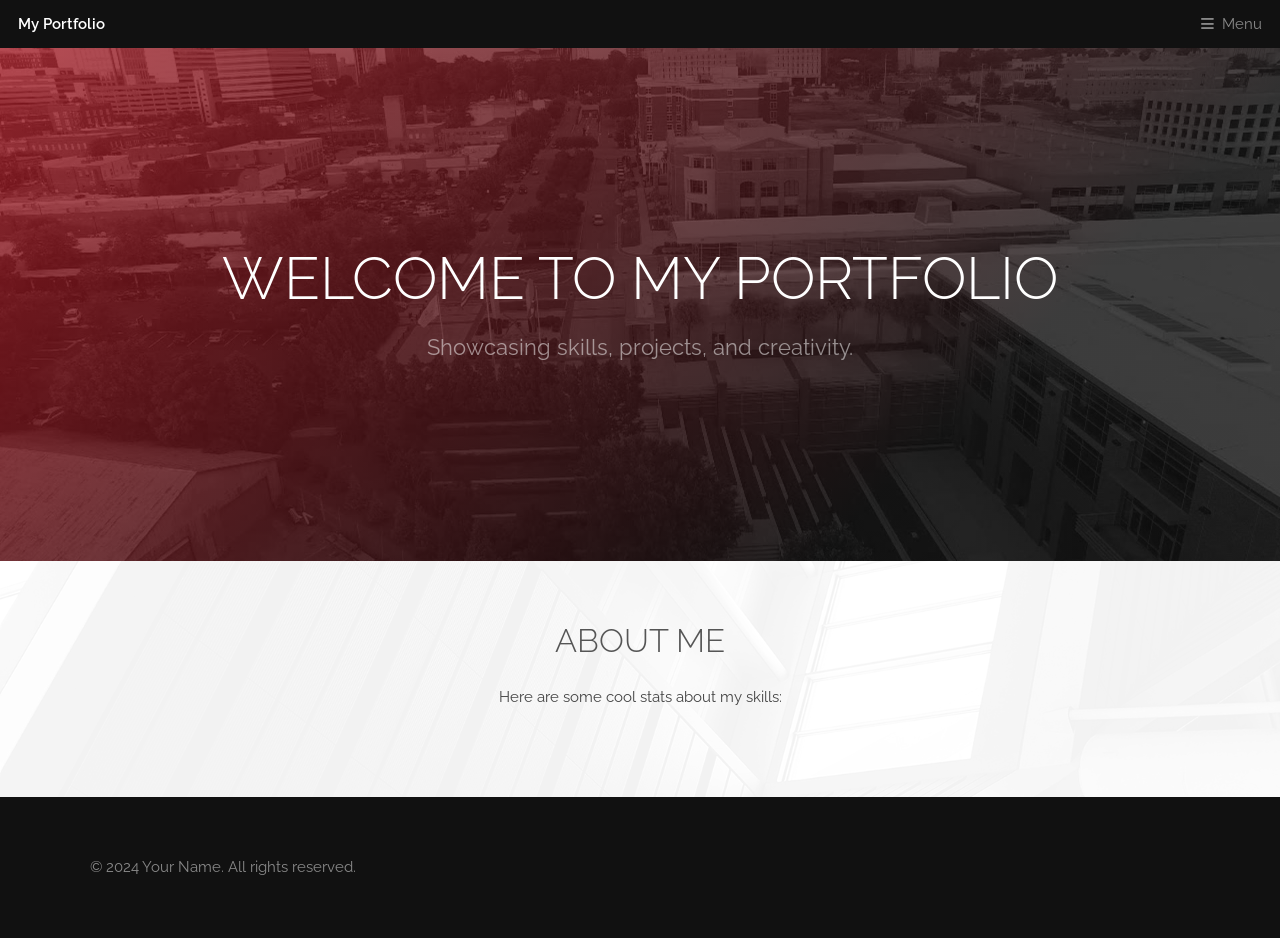
==== commit c57ed80a: "Update index.html" ====
--- a/index.html
+++ b/index.html
@@ -6,6 +6,13 @@
     <meta name="viewport" content="width=device-width, initial-scale=1.0">
     <link rel="stylesheet" href="assets/css/main.css">
     <link rel="stylesheet" href="https://cdnjs.cloudflare.com/ajax/libs/font-awesome/6.0.0/css/all.min.css">
+    <style>
+        /* Ensure video takes up the full width on all devices */
+        #banner-video {
+            width: 100%;
+            height: auto;
+        }
+    </style>
 </head>
 <body>
     <!-- Header -->
@@ -24,147 +31,27 @@
         </ul>
     </nav>
 
-    <!-- Banner -->
+    <!-- Banner with video -->
     <section id="banner">
         <div class="inner">
             <h1>Welcome to My Portfolio</h1>
             <p>Showcasing skills, projects, and creativity.</p>
         </div>
-        <video autoplay loop muted playsinline src="images/banner.mp4"></video>
+        <!-- Video with autoplay, loop, and muted -->
+        <video id="banner-video" preload="auto" loop controlsList="nodownload">
+            <source src="images/banner.mp4" type="video/mp4">
+            Your browser does not support the video tag.
+        </video>
     </section>
 
-    <!-- About Me -->
+    <!-- About Me Section -->
     <section id="about" class="wrapper">
         <div class="inner">
             <header class="special">
                 <h2>About Me</h2>
                 <p>Here are some cool stats about my skills:</p>
             </header>
-            <div class="stat-bars">
-                <div class="stat-item">
-                    <p>Python - 3 Years</p>
-                    <div class="stat-bar">
-                        <div class="stat-fill python"></div>
-                    </div>
-                </div>
-                <div class="stat-item">
-                    <p>Lua - 1 Year</p>
-                    <div class="stat-bar">
-                        <div class="stat-fill lua"></div>
-                    </div>
-                </div>
-                <div class="stat-item">
-                    <p>HTML & CSS - 1 Year</p>
-                    <div class="stat-bar">
-                        <div class="stat-fill html-css"></div>
-                    </div>
-                </div>
-                <div class="stat-item">
-                    <p>Blender - 6 Months</p>
-                    <div class="stat-bar">
-                        <div class="stat-fill blender"></div>
-                    </div>
-                </div>
-            </div>
-        </div>
-    </section>
-
-    <!-- Blender Walkthrough -->
-    <section id="projects" class="wrapper">
-        <div class="inner">
-            <header class="special">
-                <h2>Blender Walkthrough</h2>
-                <p>A visual journey through my Blender creations and process.</p>
-            </header>
-            <div class="walkthrough">
-                <section class="step">
-                    <header>
-                        <h3>Step 1: Initial Modeling</h3>
-                    </header>
-                    <div class="media-frame">
-                        <video controls>
-                            <source src="videos/modeling-placeholder.mp4" type="video/mp4">
-                            Your browser does not support the video tag.
-                        </video>
-                    </div>
-                    <p>Placeholder description for the modeling process.</p>
-                </section>
-                <section class="step">
-                    <header>
-                        <h3>Step 2: Texturing</h3>
-                    </header>
-                    <div class="media-frame">
-                        <video controls>
-                            <source src="videos/texturing-placeholder.mp4" type="video/mp4">
-                            Your browser does not support the video tag.
-                        </video>
-                    </div>
-                    <p>Placeholder description for texturing the model.</p>
-                </section>
-                <section class="step">
-                    <header>
-                        <h3>Step 3: Lighting Setup</h3>
-                    </header>
-                    <div class="media-frame">
-                        <video controls>
-                            <source src="videos/lighting-placeholder.mp4" type="video/mp4">
-                            Your browser does not support the video tag.
-                        </video>
-                    </div>
-                    <p>Placeholder description for setting up lighting.</p>
-                </section>
-                <section class="step">
-                    <header>
-                        <h3>Step 4: Rendering</h3>
-                    </header>
-                    <div class="media-frame">
-                        <video controls>
-                            <source src="videos/rendering-placeholder.mp4" type="video/mp4">
-                            Your browser does not support the video tag.
-                        </video>
-                    </div>
-                    <p>Placeholder description for rendering the final image.</p>
-                </section>
-            </div>
-        </div>
-    </section>
-
-    <!-- Artworks -->
-    <section id="artworks" class="wrapper">
-        <div class="inner">
-            <header class="special">
-                <h2>My Artworks</h2>
-                <p>Here are some of the creative works I've made.</p>
-            </header>
-            <div class="artworks-grid">
-                <div class="artwork-frame">
-                    <img src="images/artwork1.png" alt="Artwork 1" class="artwork">
-                </div>
-                <div class="artwork-frame">
-                    <img src="images/artwork2.png" alt="Artwork 2" class="artwork">
-                </div>
-                <div class="artwork-frame">
-                    <img src="images/artwork3.png" alt="Artwork 3" class="artwork">
-                </div>
-                <div class="artwork-frame">
-                    <img src="images/artwork4.png" alt="Artwork 4" class="artwork">
-                </div>
-            </div>
-        </div>
-    </section>
-
-    <!-- Contact -->
-    <section id="contact" class="wrapper">
-        <div class="inner">
-            <header class="special">
-                <h2>Contact Me</h2>
-                <p>Let's connect and work on something amazing!</p>
-            </header>
-            <ul class="plain">
-                <li><i class="fa fa-envelope"></i> <a href="mailto:your_email@example.com">your_email@example.com</a></li>
-                <li><i class="fa fa-github"></i> <a href="https://github.com/yourgithub">GitHub Profile</a></li>
-                <li><i class="fa fa-linkedin"></i> <a href="https://linkedin.com/in/yourlinkedin">LinkedIn Profile</a></li>
-            </ul>
+            <!-- Your other sections go here -->
         </div>
     </section>
 
@@ -181,5 +68,28 @@
     <script src="assets/js/breakpoints.min.js"></script>
     <script src="assets/js/util.js"></script>
     <script src="assets/js/main.js"></script>
+
+    <script>
+        // JavaScript to force autoplay on mobile
+        document.addEventListener("DOMContentLoaded", function () {
+            var video = document.getElementById('banner-video');
+            
+            // Check if mobile device
+            if (window.innerWidth <= 768) {
+                // Mute the video for autoplay on mobile
+                video.muted = true;
+                // Attempt to play the video after the page loads
+                video.play().catch(function(error) {
+                    console.log("Error attempting to play the video:", error);
+                });
+            } else {
+                // If it's not mobile, autoplay as usual
+                video.autoplay = true;
+                video.play().catch(function(error) {
+                    console.log("Error attempting to play the video:", error);
+                });
+            }
+        });
+    </script>
 </body>
 </html>
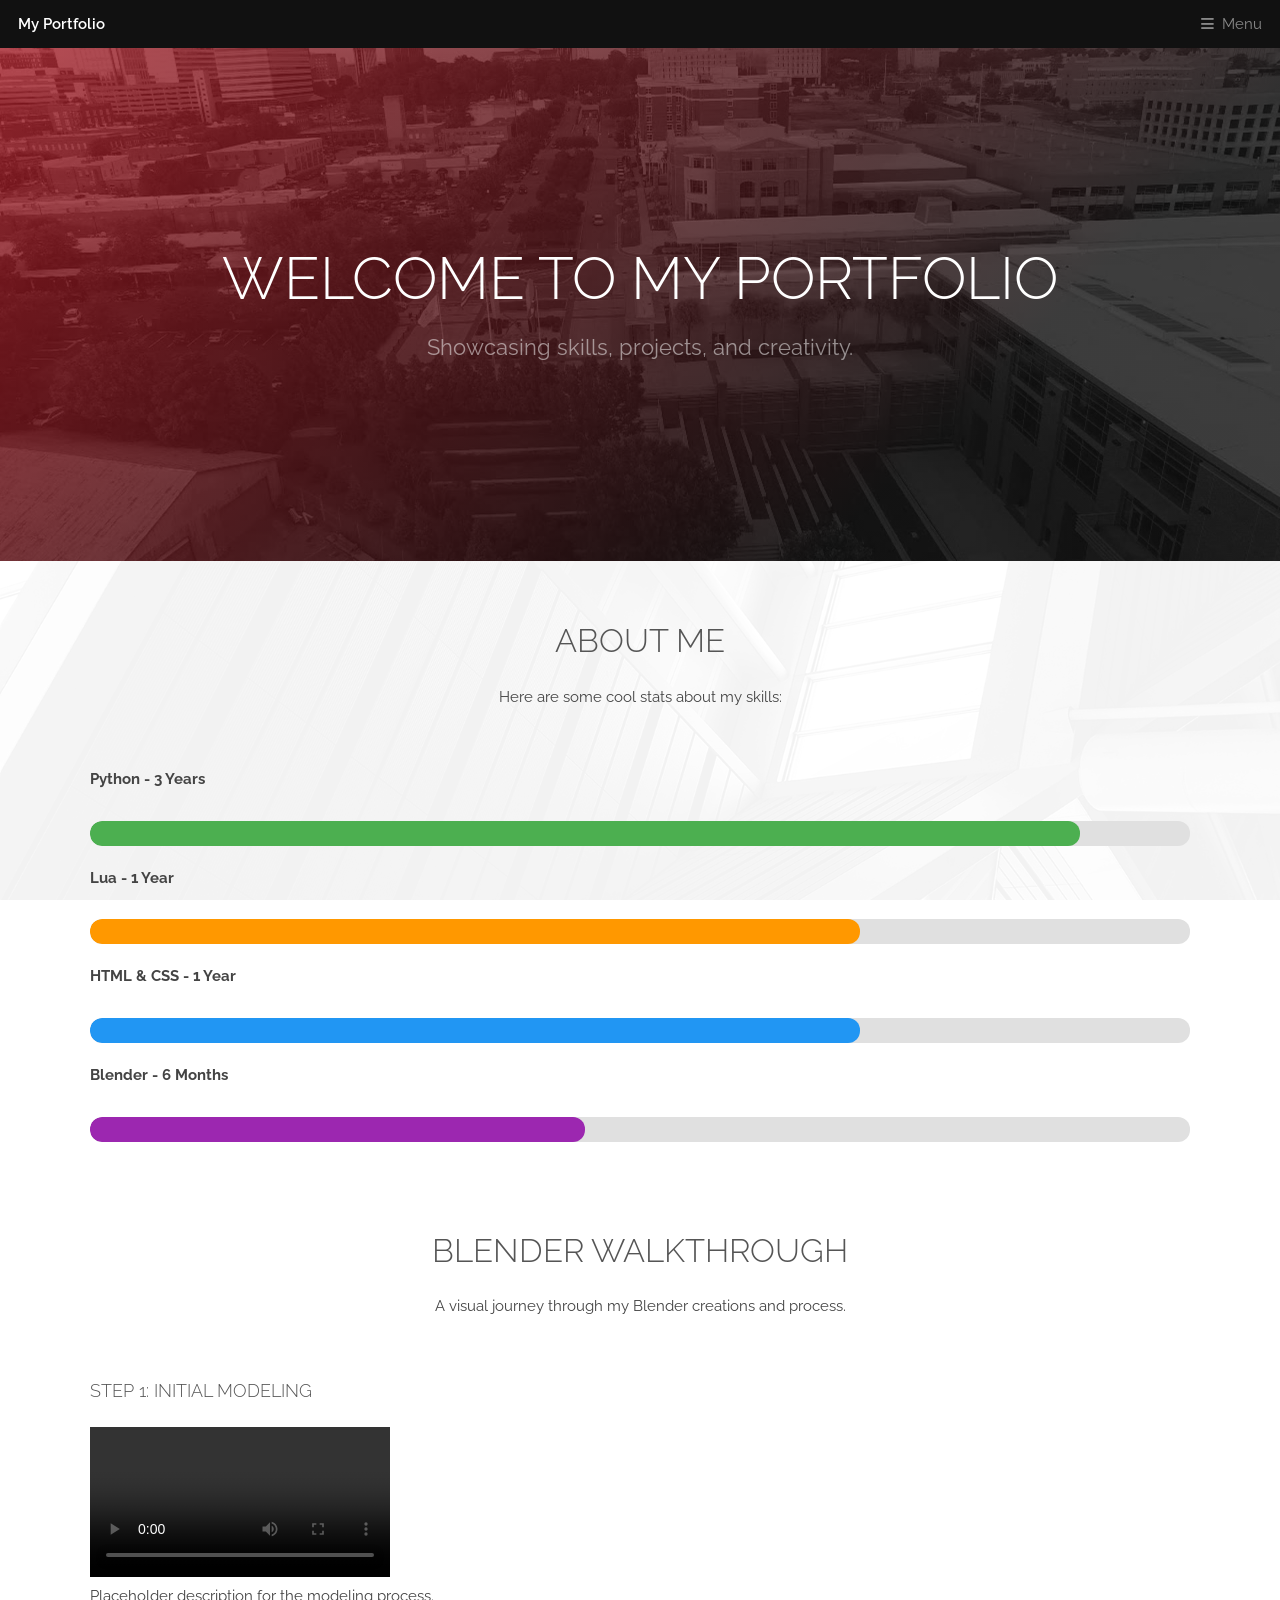
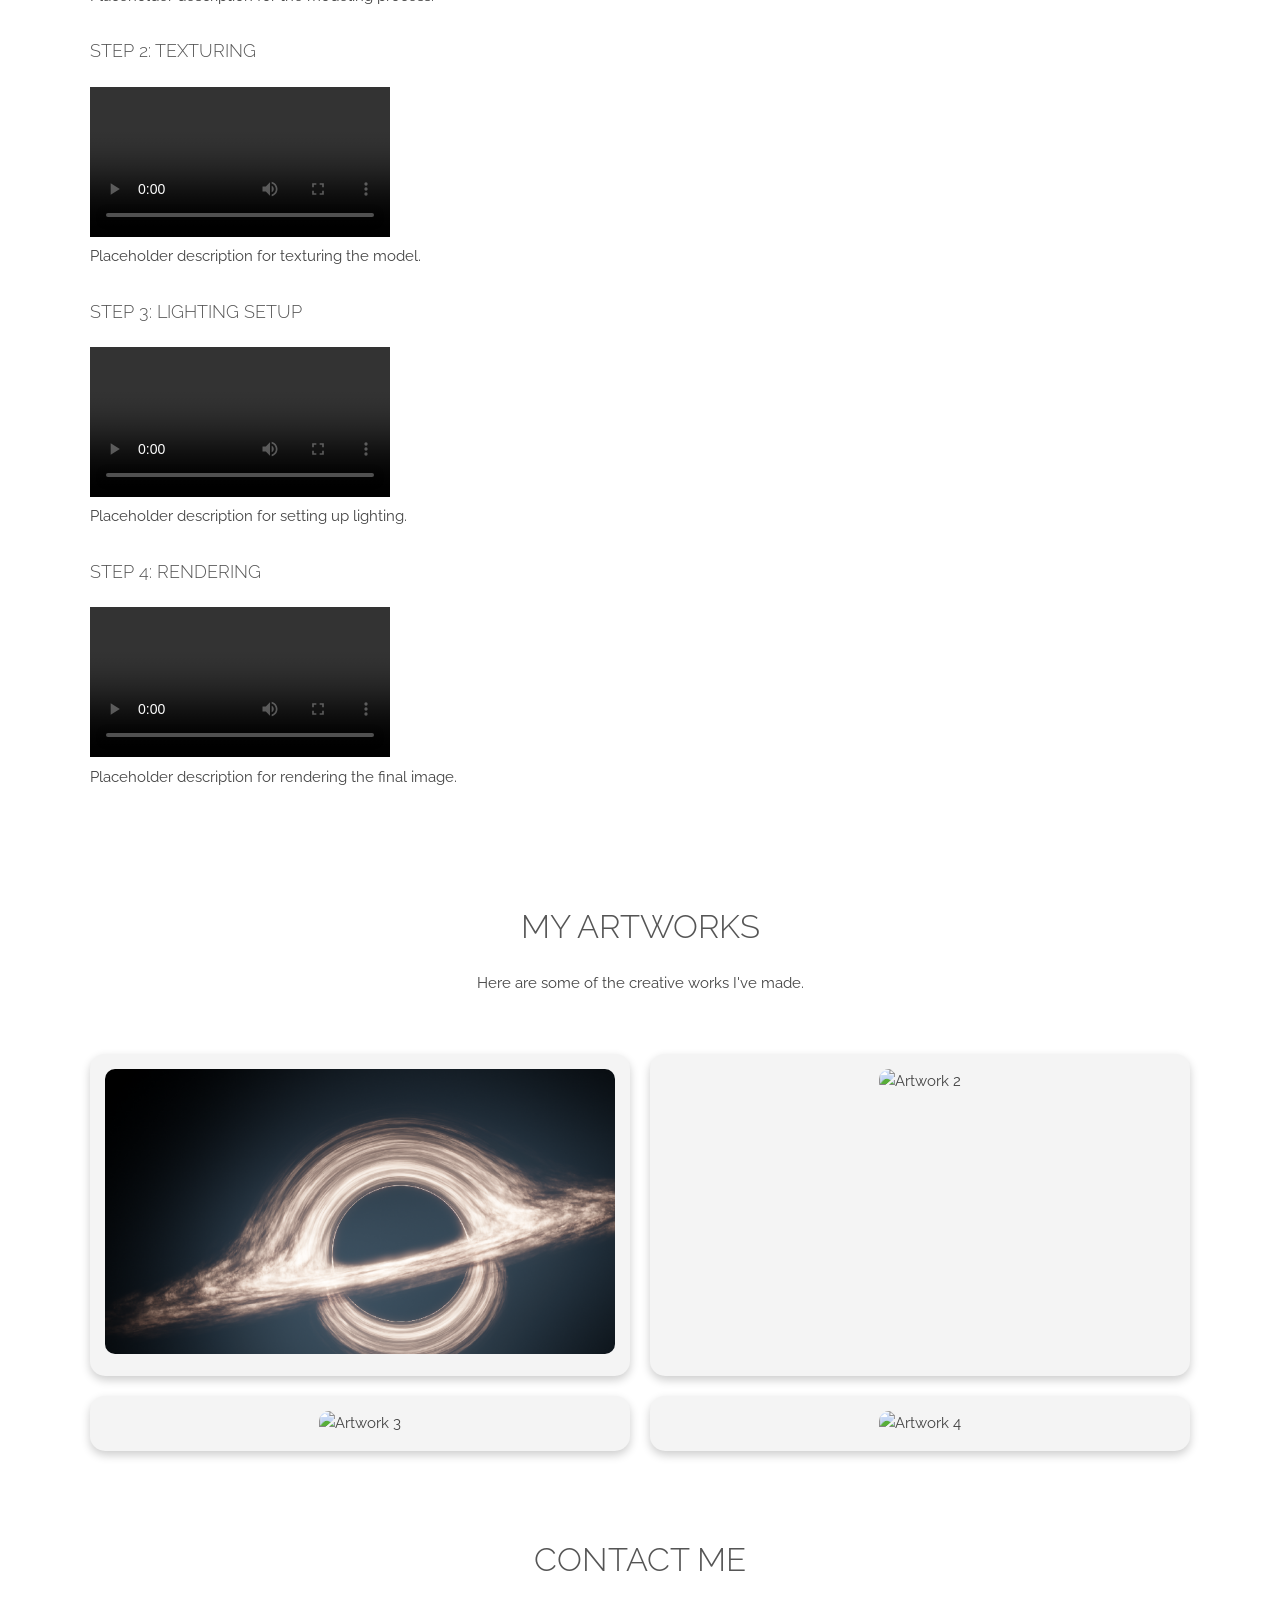
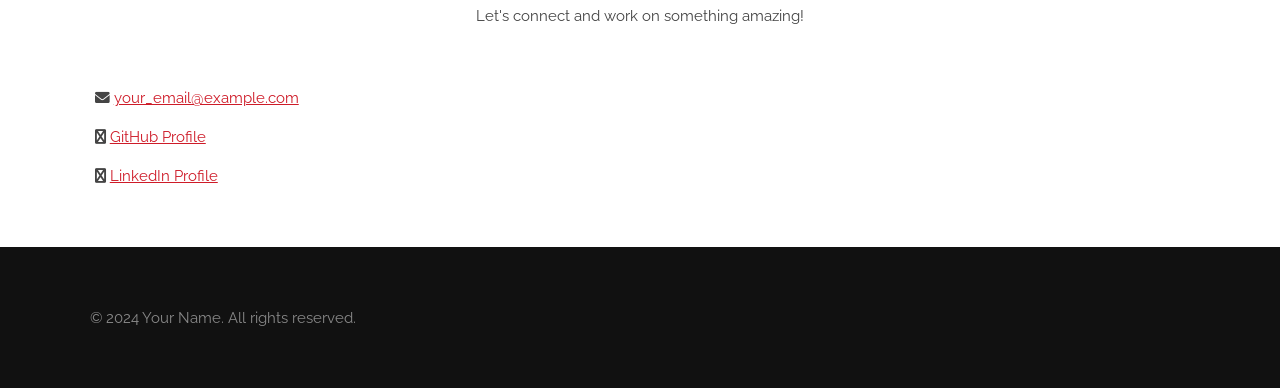
==== commit 8bd1f32d: "Update index.html" ====
--- a/index.html
+++ b/index.html
@@ -51,10 +51,133 @@
                 <h2>About Me</h2>
                 <p>Here are some cool stats about my skills:</p>
             </header>
-            <!-- Your other sections go here -->
-        </div>
-    </section>
-
+          <div class="stat-bars">
+                <div class="stat-item">
+                    <p>Python - 3 Years</p>
+                    <div class="stat-bar">
+                        <div class="stat-fill python"></div>
+                    </div>
+                </div>
+                <div class="stat-item">
+                    <p>Lua - 1 Year</p>
+                    <div class="stat-bar">
+                        <div class="stat-fill lua"></div>
+                    </div>
+                </div>
+                <div class="stat-item">
+                    <p>HTML & CSS - 1 Year</p>
+                    <div class="stat-bar">
+                        <div class="stat-fill html-css"></div>
+                    </div>
+                </div>
+                <div class="stat-item">
+                    <p>Blender - 6 Months</p>
+                    <div class="stat-bar">
+                        <div class="stat-fill blender"></div>
+                    </div>
+                </div>
+            </div>
+        </div>
+    </section>
+
+    <!-- Blender Walkthrough -->
+    <section id="projects" class="wrapper">
+        <div class="inner">
+            <header class="special">
+                <h2>Blender Walkthrough</h2>
+                <p>A visual journey through my Blender creations and process.</p>
+            </header>
+            <div class="walkthrough">
+                <section class="step">
+                    <header>
+                        <h3>Step 1: Initial Modeling</h3>
+                    </header>
+                    <div class="media-frame">
+                        <video controls>
+                            <source src="videos/modeling-placeholder.mp4" type="video/mp4">
+                            Your browser does not support the video tag.
+                        </video>
+                    </div>
+                    <p>Placeholder description for the modeling process.</p>
+                </section>
+                <section class="step">
+                    <header>
+                        <h3>Step 2: Texturing</h3>
+                    </header>
+                    <div class="media-frame">
+                        <video controls>
+                            <source src="videos/texturing-placeholder.mp4" type="video/mp4">
+                            Your browser does not support the video tag.
+                        </video>
+                    </div>
+                    <p>Placeholder description for texturing the model.</p>
+                </section>
+                <section class="step">
+                    <header>
+                        <h3>Step 3: Lighting Setup</h3>
+                    </header>
+                    <div class="media-frame">
+                        <video controls>
+                            <source src="videos/lighting-placeholder.mp4" type="video/mp4">
+                            Your browser does not support the video tag.
+                        </video>
+                    </div>
+                    <p>Placeholder description for setting up lighting.</p>
+                </section>
+                <section class="step">
+                    <header>
+                        <h3>Step 4: Rendering</h3>
+                    </header>
+                    <div class="media-frame">
+                        <video controls>
+                            <source src="videos/rendering-placeholder.mp4" type="video/mp4">
+                            Your browser does not support the video tag.
+                        </video>
+                    </div>
+                    <p>Placeholder description for rendering the final image.</p>
+                </section>
+            </div>
+        </div>
+    </section>
+
+    <!-- Artworks -->
+    <section id="artworks" class="wrapper">
+        <div class="inner">
+            <header class="special">
+                <h2>My Artworks</h2>
+                <p>Here are some of the creative works I've made.</p>
+            </header>
+            <div class="artworks-grid">
+                <div class="artwork-frame">
+                    <img src="images/artwork1.png" alt="Artwork 1" class="artwork">
+                </div>
+                <div class="artwork-frame">
+                    <img src="images/artwork2.png" alt="Artwork 2" class="artwork">
+                </div>
+                <div class="artwork-frame">
+                    <img src="images/artwork3.png" alt="Artwork 3" class="artwork">
+                </div>
+                <div class="artwork-frame">
+                    <img src="images/artwork4.png" alt="Artwork 4" class="artwork">
+                </div>
+            </div>
+        </div>
+    </section>
+
+    <!-- Contact -->
+    <section id="contact" class="wrapper">
+        <div class="inner">
+            <header class="special">
+                <h2>Contact Me</h2>
+                <p>Let's connect and work on something amazing!</p>
+            </header>
+            <ul class="plain">
+                <li><i class="fa fa-envelope"></i> <a href="mailto:your_email@example.com">your_email@example.com</a></li>
+                <li><i class="fa fa-github"></i> <a href="https://github.com/yourgithub">GitHub Profile</a></li>
+                <li><i class="fa fa-linkedin"></i> <a href="https://linkedin.com/in/yourlinkedin">LinkedIn Profile</a></li>
+            </ul>
+        </div>
+    </section>
     <!-- Footer -->
     <footer id="footer">
         <div class="inner">
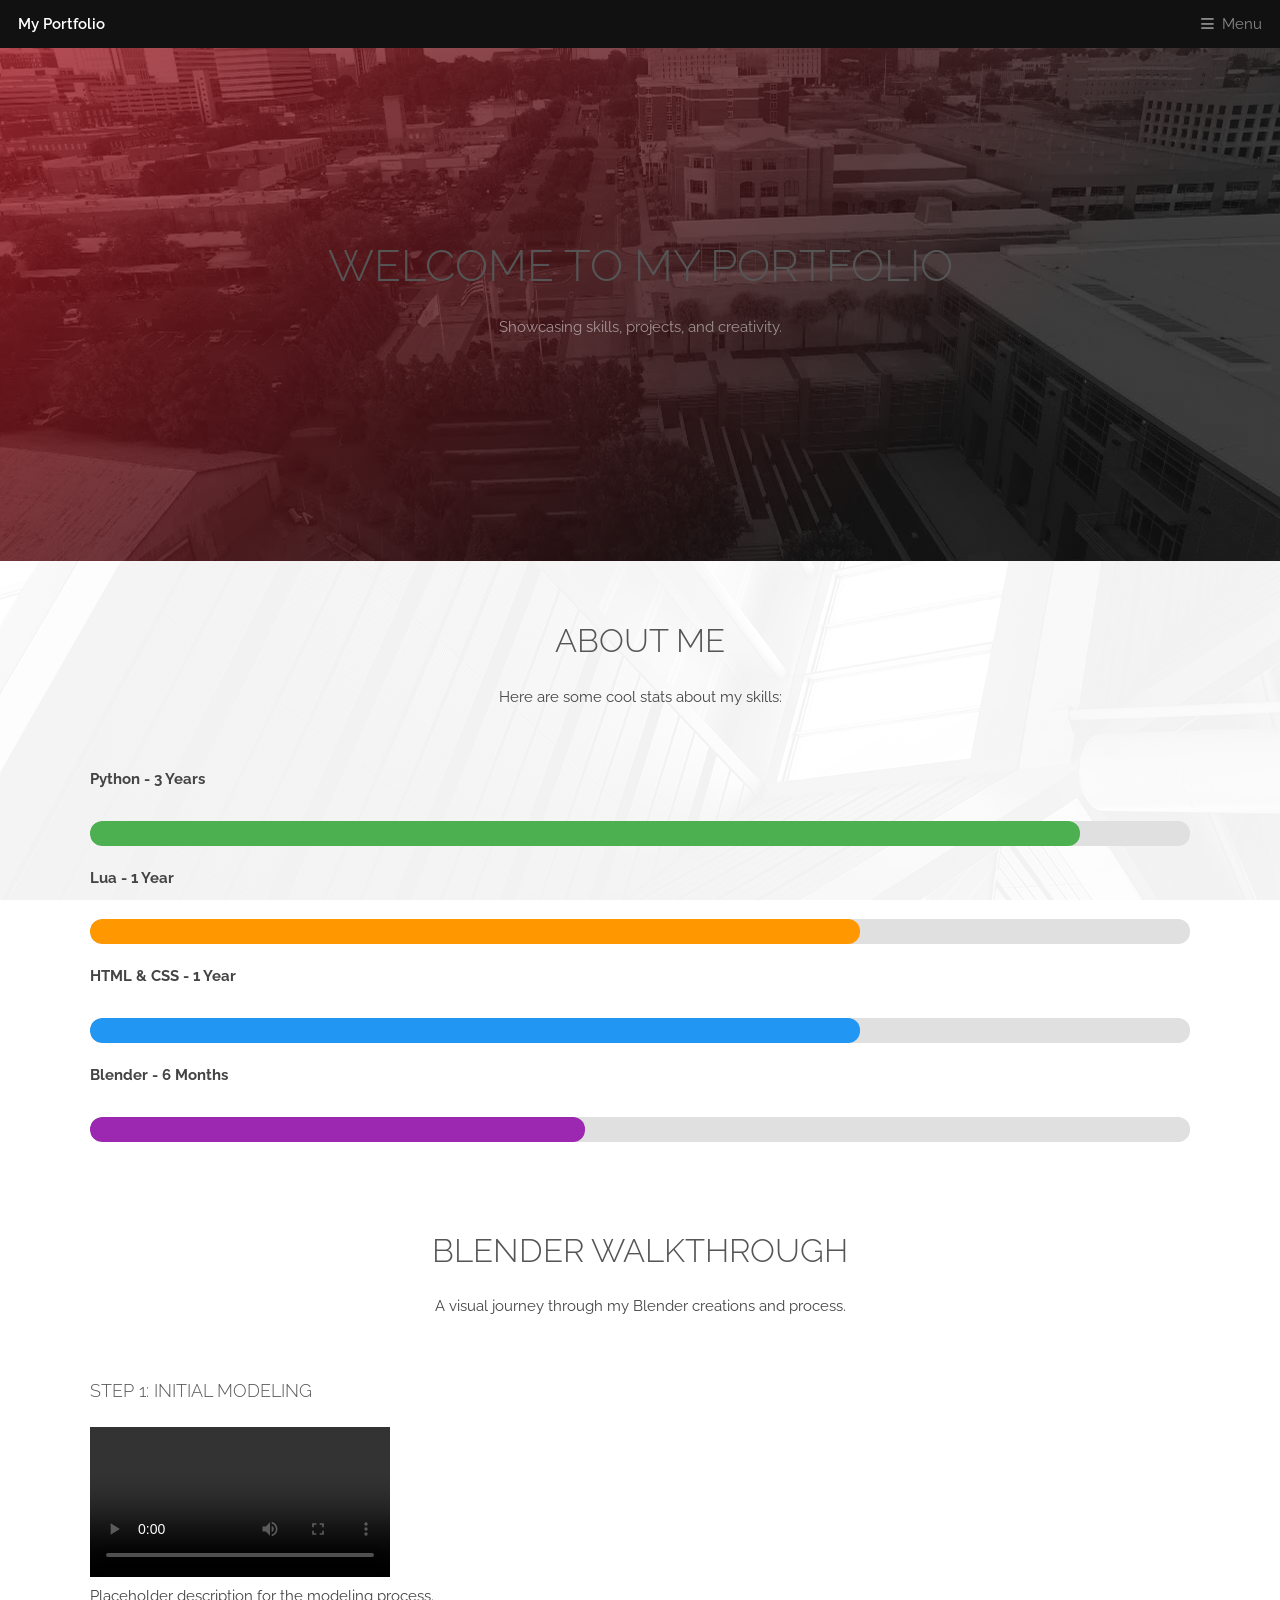
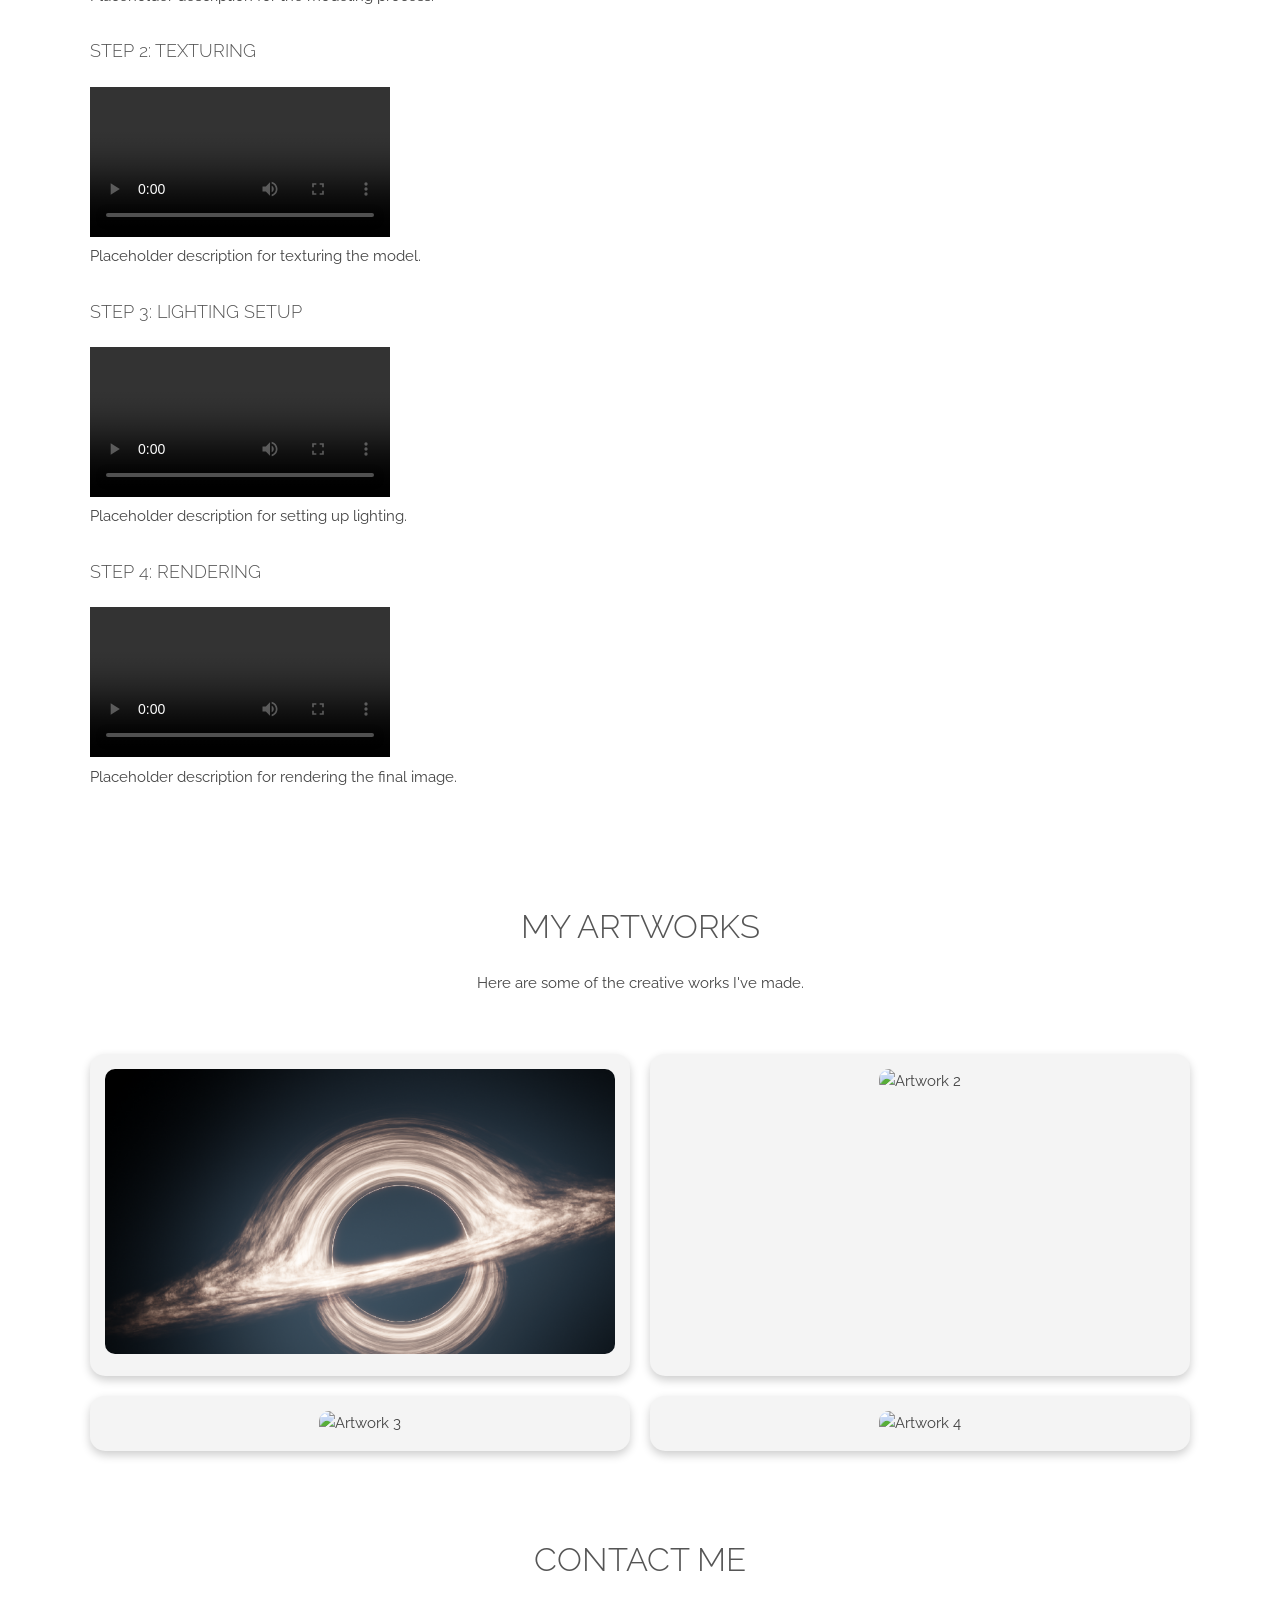
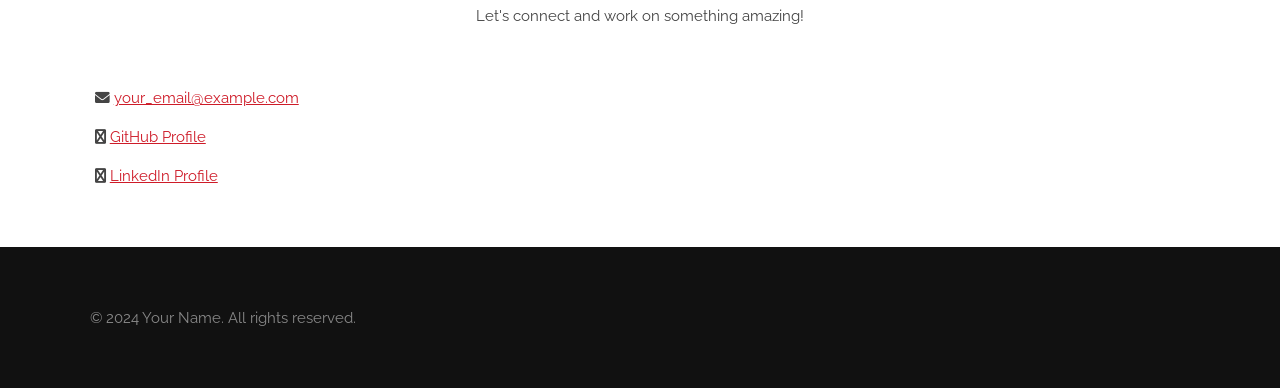
==== commit c77a9af1: "Update index.html" ====
--- a/index.html
+++ b/index.html
@@ -31,18 +31,19 @@
         </ul>
     </nav>
 
-    <!-- Banner with video -->
-    <section id="banner">
-        <div class="inner">
-            <h1>Welcome to My Portfolio</h1>
-            <p>Showcasing skills, projects, and creativity.</p>
-        </div>
-        <!-- Video with autoplay, loop, and muted -->
-        <video id="banner-video" preload="auto" loop controlsList="nodownload">
-            <source src="images/banner.mp4" type="video/mp4">
-            Your browser does not support the video tag.
-        </video>
-    </section>
+  <!-- Banner with video -->
+<section id="banner">
+    <div class="inner">
+        <h1>Welcome to My Portfolio</h1>
+        <p>Showcasing skills, projects, and creativity.</p>
+    </div>
+    <!-- Video with autoplay, loop, muted, and playsinline for better compatibility -->
+    <video id="banner-video" autoplay loop muted playsinline preload="auto" controlsList="nodownload">
+        <source src="images/banner.mp4" type="video/mp4">
+        Your browser does not support the video tag.
+    </video>
+</section>
+
 
     <!-- About Me Section -->
     <section id="about" class="wrapper">
--- a/assets/css/main.css
+++ b/assets/css/main.css
@@ -1803,262 +1803,99 @@
   -ms-flex-pack: center;
   background-color: #111111;
   color: rgba(255, 255, 255, 0.5);
-  -moz-align-items: center;
-  -webkit-align-items: center;
-  -ms-align-items: center;
   align-items: center;
-  display: -moz-flex;
-  display: -webkit-flex;
-  display: -ms-flex;
   display: flex;
-  -moz-justify-content: center;
-  -webkit-justify-content: center;
-  -ms-justify-content: center;
   justify-content: center;
   background-image: url("../../images/banner.jpg");
   background-position: center;
   background-repeat: no-repeat;
   background-size: cover;
   border-top: 0;
-  display: -ms-flexbox;
   height: 35rem !important;
   min-height: 35rem;
   overflow: hidden;
   position: relative;
   text-align: center;
-  width: 100%; }
-  #banner input, #banner select, #banner textarea {
-    color: #ffffff; }
-  #banner a {
-    color: #ce1b28; }
-  #banner strong, #banner b {
-    color: #ffffff; }
-  #banner h1, #banner h2, #banner h3, #banner h4, #banner h5, #banner h6 {
-    color: #ffffff; }
-  #banner blockquote {
-    border-left-color: rgba(255, 255, 255, 0.25); }
-  #banner code {
-    background: rgba(255, 255, 255, 0.075);
-    border-color: rgba(255, 255, 255, 0.25); }
-  #banner hr {
-    border-bottom-color: rgba(255, 255, 255, 0.25); }
-  #banner input[type="submit"],
-  #banner input[type="reset"],
-  #banner input[type="button"],
-  #banner button,
-  #banner .button {
-    background-color: transparent;
-    box-shadow: inset 0 0 0 1px #ffffff;
-    color: #ffffff !important; }
-    #banner input[type="submit"]:hover,
-    #banner input[type="reset"]:hover,
-    #banner input[type="button"]:hover,
-    #banner button:hover,
-    #banner .button:hover {
-      box-shadow: inset 0 0 0 1px #ce1b28;
-      color: #ce1b28 !important; }
-      #banner input[type="submit"]:hover:active,
-      #banner input[type="reset"]:hover:active,
-      #banner input[type="button"]:hover:active,
-      #banner button:hover:active,
-      #banner .button:hover:active {
-        background-color: rgba(206, 27, 40, 0.25); }
-    #banner input[type="submit"].primary,
-    #banner input[type="reset"].primary,
-    #banner input[type="button"].primary,
-    #banner button.primary,
-    #banner .button.primary {
-      box-shadow: none;
-      background-color: #ce1b28;
-      color: #ffffff !important; }
-      #banner input[type="submit"].primary:hover,
-      #banner input[type="reset"].primary:hover,
-      #banner input[type="button"].primary:hover,
-      #banner button.primary:hover,
-      #banner .button.primary:hover {
-        background-color: #e2212f;
-        box-shadow: none; }
-        #banner input[type="submit"].primary:hover:active,
-        #banner input[type="reset"].primary:hover:active,
-        #banner input[type="button"].primary:hover:active,
-        #banner button.primary:hover:active,
-        #banner .button.primary:hover:active {
-          background-color: #b71824; }
-  #banner label {
-    color: #ffffff; }
-  #banner input[type="text"],
-  #banner input[type="password"],
-  #banner input[type="email"],
-  #banner input[type="tel"],
-  #banner input[type="search"],
-  #banner input[type="url"],
-  #banner select,
-  #banner textarea {
-    background-color: rgba(255, 255, 255, 0.075);
-    border-color: rgba(255, 255, 255, 0.25); }
-    #banner input[type="text"]:focus,
-    #banner input[type="password"]:focus,
-    #banner input[type="email"]:focus,
-    #banner input[type="tel"]:focus,
-    #banner input[type="search"]:focus,
-    #banner input[type="url"]:focus,
-    #banner select:focus,
-    #banner textarea:focus {
-      border-color: #ce1b28;
-      box-shadow: 0 0 0 1px #ce1b28; }
-  #banner select {
-    background-image: url("data:image/svg+xml;charset=utf8,%3Csvg xmlns='http://www.w3.org/2000/svg' width='40' height='40' preserveAspectRatio='none' viewBox='0 0 40 40'%3E%3Cpath d='M9.4,12.3l10.4,10.4l10.4-10.4c0.2-0.2,0.5-0.4,0.9-0.4c0.3,0,0.6,0.1,0.9,0.4l3.3,3.3c0.2,0.2,0.4,0.5,0.4,0.9 c0,0.4-0.1,0.6-0.4,0.9L20.7,31.9c-0.2,0.2-0.5,0.4-0.9,0.4c-0.3,0-0.6-0.1-0.9-0.4L4.3,17.3c-0.2-0.2-0.4-0.5-0.4-0.9 c0-0.4,0.1-0.6,0.4-0.9l3.3-3.3c0.2-0.2,0.5-0.4,0.9-0.4S9.1,12.1,9.4,12.3z' fill='rgba(255, 255, 255, 0.25)' /%3E%3C/svg%3E"); }
-    #banner select option {
-      color: rgba(255, 255, 255, 0.5);
-      background-color: #111111; }
-  #banner input[type="checkbox"] + label,
-  #banner input[type="radio"] + label {
-    color: rgba(255, 255, 255, 0.5); }
-    #banner input[type="checkbox"] + label:before,
-    #banner input[type="radio"] + label:before {
-      background: rgba(255, 255, 255, 0.075);
-      border-color: rgba(255, 255, 255, 0.25); }
-  #banner input[type="checkbox"]:checked + label:before,
-  #banner input[type="radio"]:checked + label:before {
-    background-color: #ce1b28;
-    border-color: #ce1b28;
-    color: #ffffff; }
-  #banner input[type="checkbox"]:focus + label:before,
-  #banner input[type="radio"]:focus + label:before {
-    border-color: #ce1b28;
-    box-shadow: 0 0 0 1px #ce1b28; }
-  #banner ::-webkit-input-placeholder {
-    color: rgba(255, 255, 255, 0.4) !important; }
-  #banner :-moz-placeholder {
-    color: rgba(255, 255, 255, 0.4) !important; }
-  #banner ::-moz-placeholder {
-    color: rgba(255, 255, 255, 0.4) !important; }
-  #banner :-ms-input-placeholder {
-    color: rgba(255, 255, 255, 0.4) !important; }
-  #banner ul.alt li {
-    border-top-color: rgba(255, 255, 255, 0.25); }
-  #banner table tbody tr {
-    border-color: rgba(255, 255, 255, 0.25); }
-    #banner table tbody tr:nth-child(2n + 1) {
-      background-color: rgba(255, 255, 255, 0.075); }
-  #banner table th {
-    color: #ffffff; }
-  #banner table thead {
-    border-bottom-color: rgba(255, 255, 255, 0.25); }
-  #banner table tfoot {
-    border-top-color: rgba(255, 255, 255, 0.25); }
-  #banner table.alt tbody tr td {
-    border-color: rgba(255, 255, 255, 0.25); }
-  #banner .highlights .content {
-    background: #111111;
-    box-shadow: 0px 0px 4px 1px rgba(255, 255, 255, 0.025); }
-  #banner .testimonials .content {
-    background: #111111;
-    box-shadow: 0px 0px 4px 1px rgba(255, 255, 255, 0.025); }
-    #banner .testimonials .content .credit strong {
-      color: #ce1b28; }
-  #banner > .inner {
-    -moz-transform: scale(1.0);
-    -webkit-transform: scale(1.0);
-    -ms-transform: scale(1.0);
-    transform: scale(1.0);
-    -moz-transition: opacity 1s ease, -moz-transform 1s ease;
-    -webkit-transition: opacity 1s ease, -webkit-transform 1s ease;
-    -ms-transition: opacity 1s ease, -ms-transform 1s ease;
-    transition: opacity 1s ease, transform 1s ease;
-    opacity: 1;
-    position: relative;
-    z-index: 3; }
-    #banner > .inner > :last-child {
-      margin-bottom: 0; }
+  width: 100%;
+}
+
+#banner video {
+  position: absolute;
+  top: 50%;
+  left: 50%;
+  width: 100%;
+  height: 100%;
+  object-fit: cover;
+  transform: translate(-50%, -50%);
+  z-index: 0;
+}
+
+#banner:before {
+  content: '';
+  position: absolute;
+  top: 0;
+  left: 0;
+  width: 100%;
+  height: 100%;
+  background: #111111;
+  opacity: 0.45;
+  z-index: 1;
+}
+
+#banner:after {
+  content: '';
+  position: absolute;
+  top: 0;
+  left: 0;
+  width: 100%;
+  height: 100%;
+  background: linear-gradient(135deg, #ce1b28 0%, #111111 74%);
+  opacity: 0.6;
+  z-index: 1;
+}
+
+#banner > .inner {
+  position: relative;
+  z-index: 2;
+  opacity: 1;
+  transform: scale(1.0);
+  transition: opacity 1s ease, transform 1s ease;
+}
+
+#banner.small {
+  height: 30vh !important;
+  min-height: 30vh;
+}
+
+@media screen and (max-width: 736px) {
+  #banner {
+    height: auto !important;
+    min-height: 0;
+    padding: 4rem 2rem;
+  }
+
   #banner h1 {
-    font-size: 4rem;
-    margin-bottom: 1rem; }
+    font-size: 1.75rem;
+    margin-bottom: 0.5rem;
+  }
+
   #banner p {
-    font-size: 1.5rem; }
-  #banner a {
-    color: rgba(255, 255, 255, 0.5);
-    text-decoration: none; }
-    #banner a:hover {
-      color: #ffffff; }
+    font-size: 1.25rem;
+  }
+
   #banner video {
-    -moz-transform: translateX(50%) translateY(50%);
-    -webkit-transform: translateX(50%) translateY(50%);
-    -ms-transform: translateX(50%) translateY(50%);
-    transform: translateX(50%) translateY(50%);
-    bottom: 50%;
     height: auto;
     min-height: 100%;
     min-width: 100%;
-    overflow: hidden;
-    position: absolute;
-    right: 50%;
-    width: auto; }
-  #banner:before {
-    -moz-transition: opacity 3s ease;
-    -webkit-transition: opacity 3s ease;
-    -ms-transition: opacity 3s ease;
-    transition: opacity 3s ease;
-    -moz-transition-delay: 1.25s;
-    -webkit-transition-delay: 1.25s;
-    -ms-transition-delay: 1.25s;
-    transition-delay: 1.25s;
-    background: #111111;
-    content: '';
-    display: block;
-    height: 100%;
-    left: 0;
-    opacity: 0.45;
-    position: absolute;
-    top: 0;
-    width: 100%;
-    z-index: 1; }
-  #banner:after {
-    background: linear-gradient(135deg, #ce1b28 0%, #111111 74%);
-    content: ' ';
-    display: block;
-    height: 100%;
-    left: 0;
-    opacity: 0.6;
-    position: absolute;
-    top: 0;
-    webkit-linear-gradientidth: 100%;
-    width: 100%;
-    z-index: 1; }
-  #banner.small {
-    height: 30vh !important;
-    min-height: 30vh; }
-  @media screen and (max-width: 1280px) {
-    #banner video {
-      display: none; } }
-  @media screen and (max-width: 736px) {
-    #banner {
-      height: auto !important;
-      min-height: 0;
-      padding: 4rem 2rem 4rem 2rem; }
-      #banner .inner {
-        width: 100%; }
-      #banner h1 {
-        font-size: 1.75rem;
-        margin-bottom: 0.5rem;
-        padding-bottom: 0; }
-      #banner p {
-        font-size: 1.25rem; }
-      #banner br {
-        display: none; }
-      #banner .button {
-        width: 100%; } }
-  @media screen and (max-width: 480px) {
-    #banner p {
-      font-size: 1rem; } }
-  body.is-preload #banner .inner {
-    -moz-transform: scale(0.99);
-    -webkit-transform: scale(0.99);
-    -ms-transform: scale(0.99);
-    transform: scale(0.99);
-    opacity: 0; }
-  body.is-preload #banner:before {
-    opacity: 1; }
+  }
+}
+
+@media screen and (max-width: 480px) {
+  #banner p {
+    font-size: 1rem;
+  }
+}
+
 
 /* CTA */
 #cta {
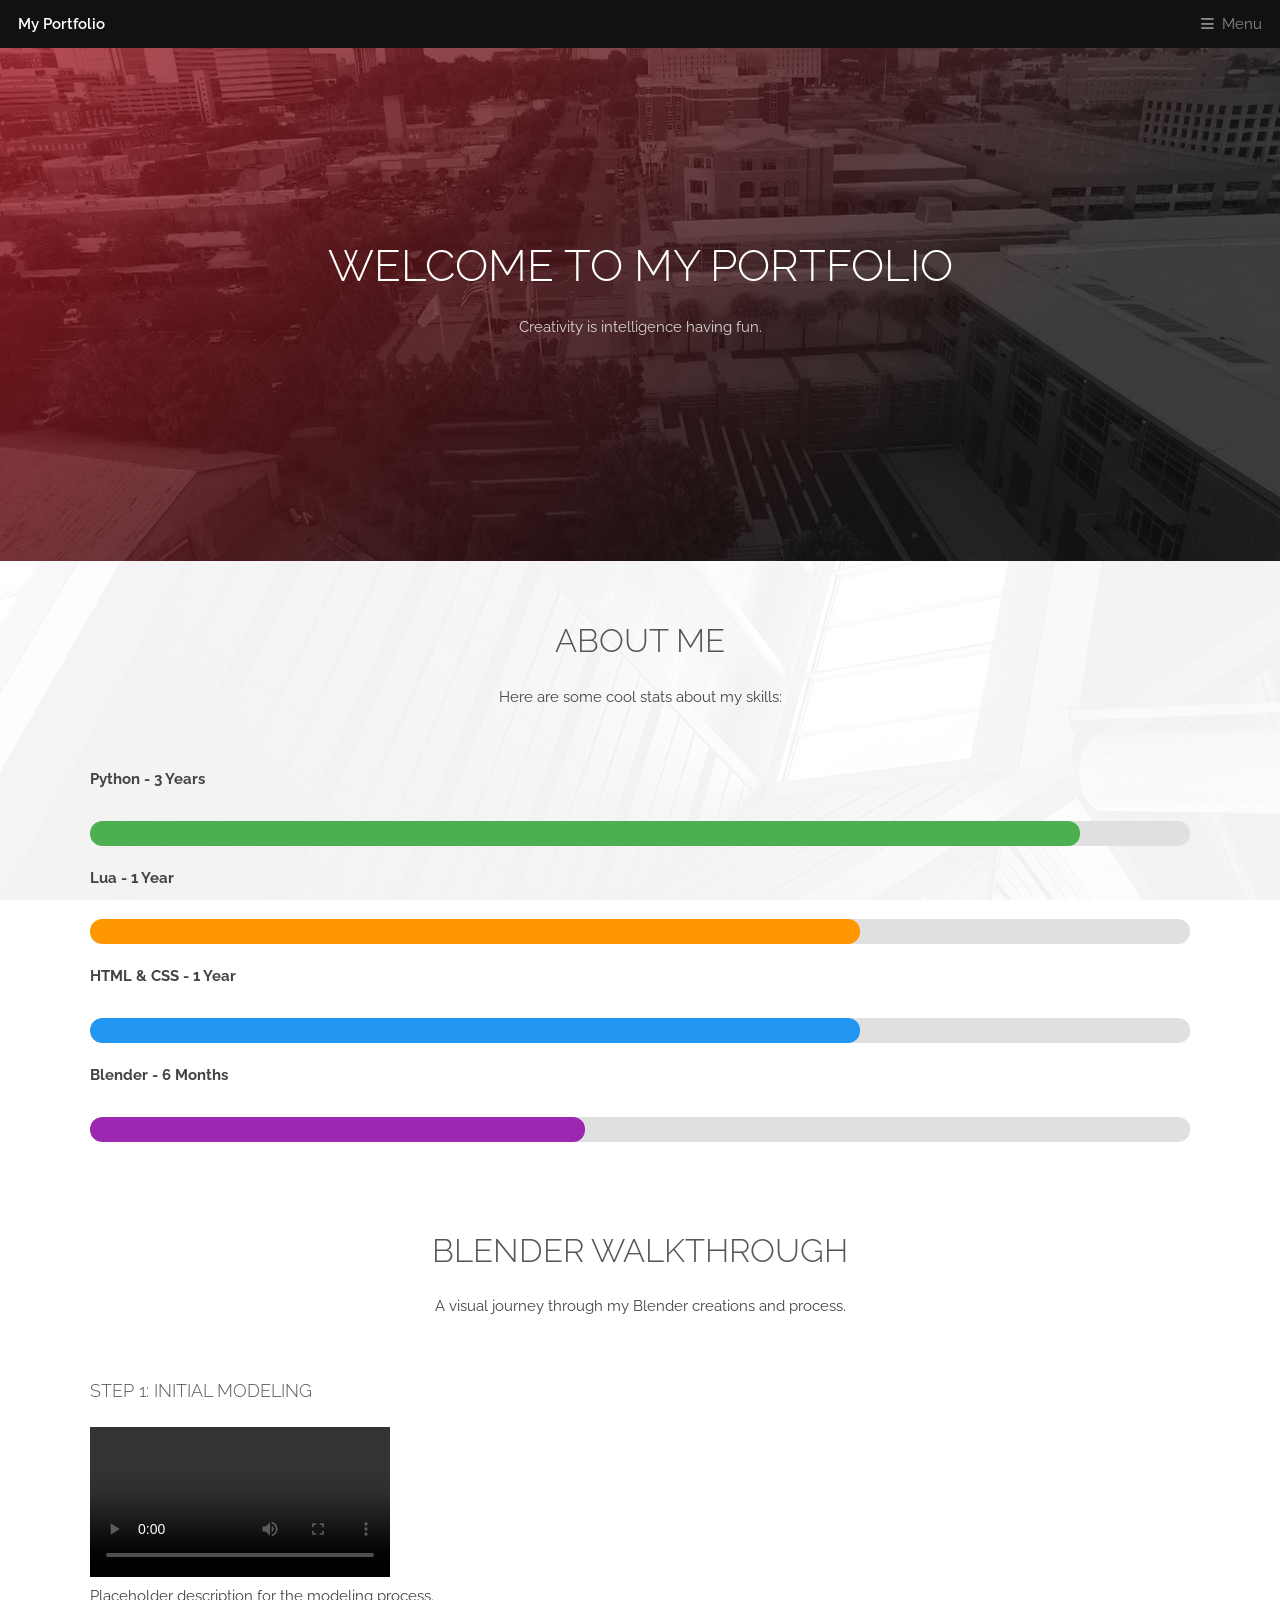
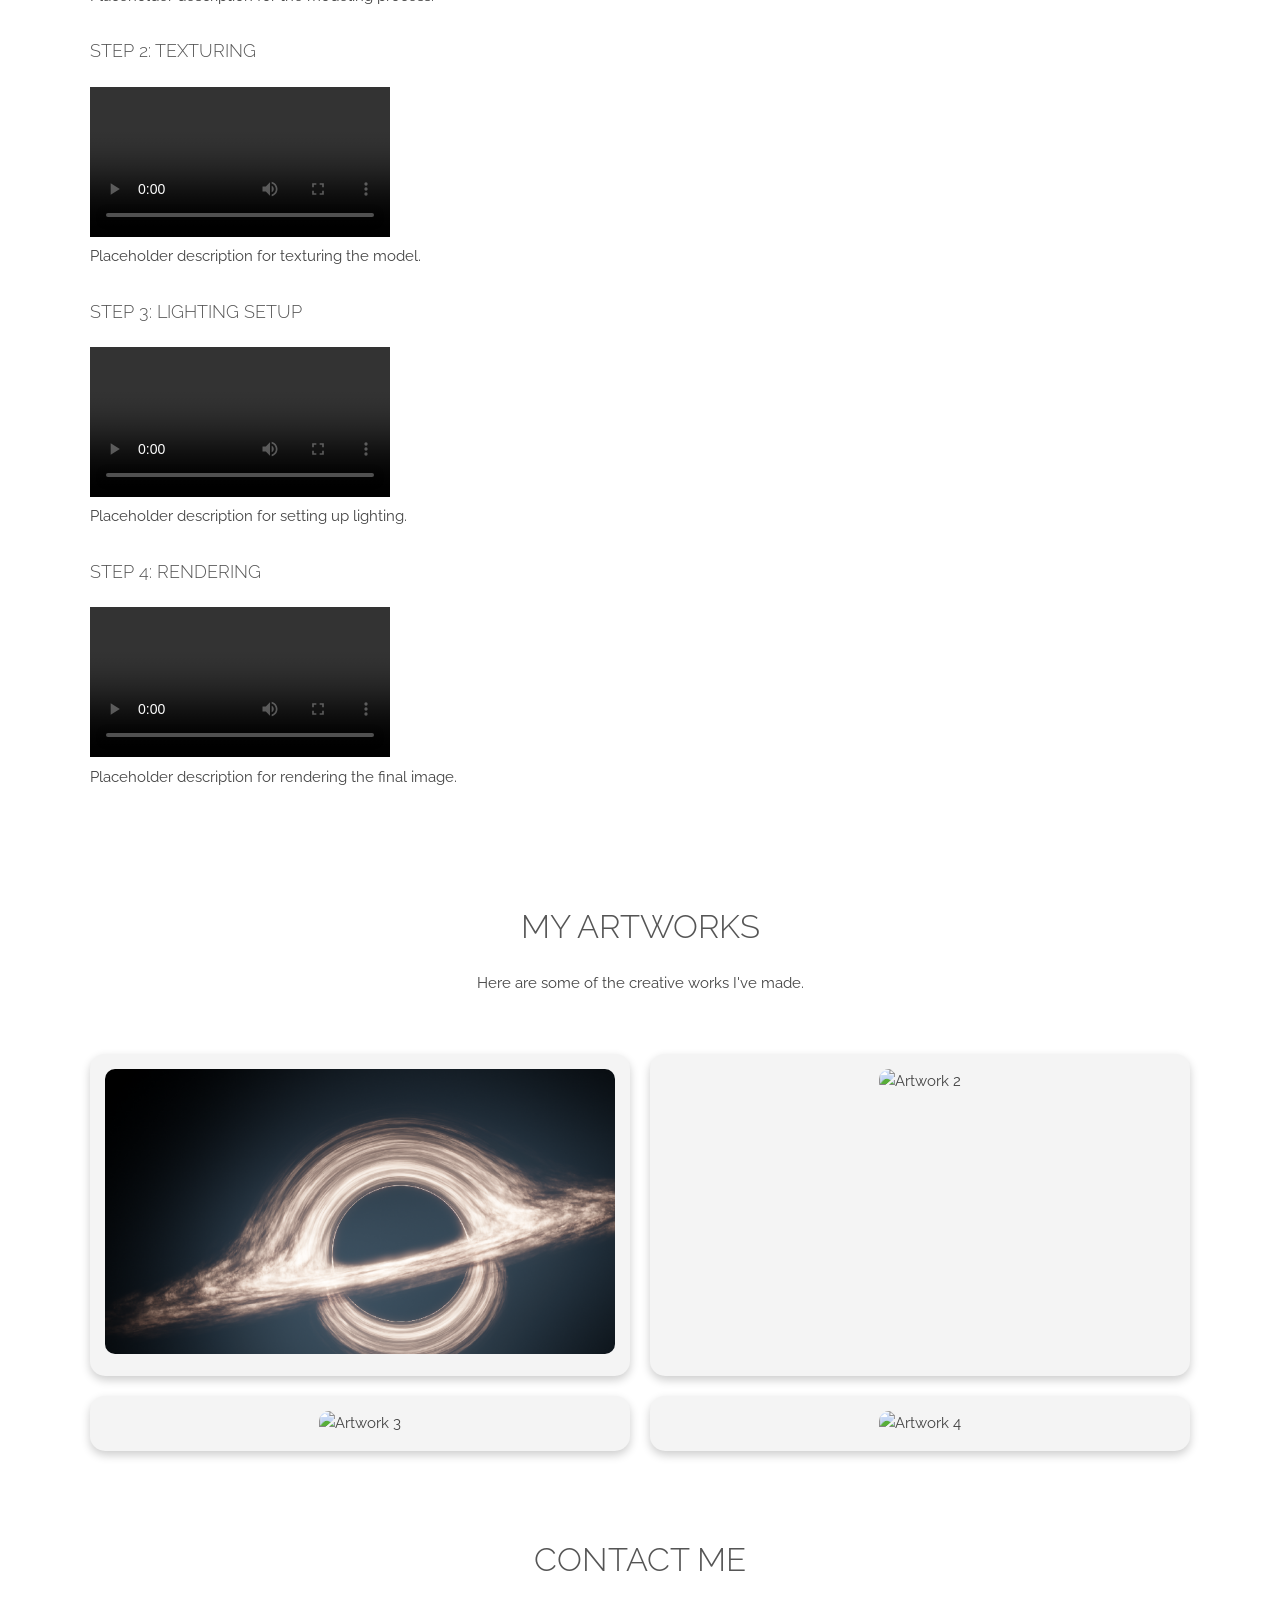
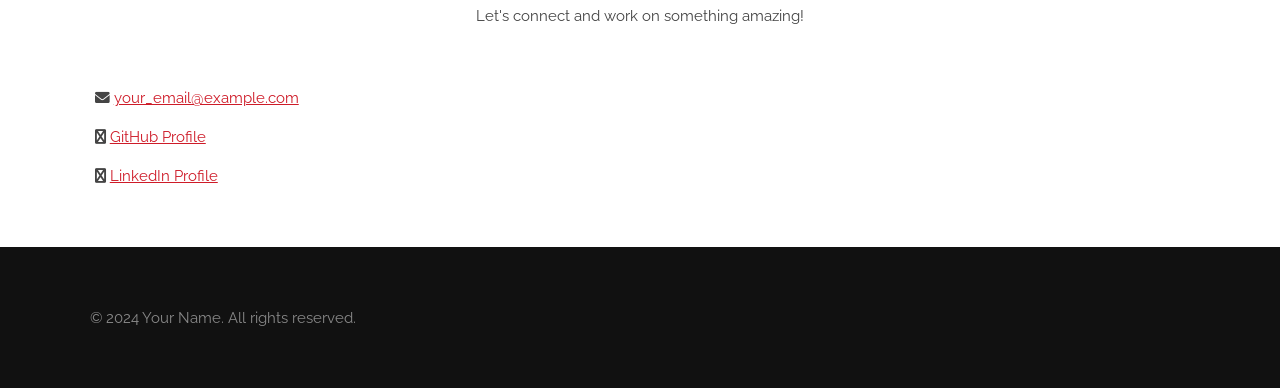
==== commit 07c690f3: "Update index.html" ====
--- a/index.html
+++ b/index.html
@@ -11,6 +11,15 @@
         #banner-video {
             width: 100%;
             height: auto;
+        }
+
+        /* Styling for the banner text */
+        #banner h1 {
+            color: white; /* Change title color to white */
+        }
+
+        #banner p {
+            color: rgba(255, 255, 255, 0.8); /* Subtitle in softer white */
         }
     </style>
 </head>
@@ -31,19 +40,18 @@
         </ul>
     </nav>
 
-  <!-- Banner with video -->
-<section id="banner">
-    <div class="inner">
-        <h1>Welcome to My Portfolio</h1>
-        <p>Showcasing skills, projects, and creativity.</p>
-    </div>
-    <!-- Video with autoplay, loop, muted, and playsinline for better compatibility -->
-    <video id="banner-video" autoplay loop muted playsinline preload="auto" controlsList="nodownload">
-        <source src="images/banner.mp4" type="video/mp4">
-        Your browser does not support the video tag.
-    </video>
-</section>
-
+    <!-- Banner with video -->
+    <section id="banner">
+        <div class="inner">
+            <h1>Welcome to My Portfolio</h1>
+            <p>Creativity is intelligence having fun.</p>
+        </div>
+        <!-- Video with autoplay, loop, muted, and playsinline for better compatibility -->
+        <video id="banner-video" autoplay loop muted playsinline preload="auto" controlsList="nodownload">
+            <source src="images/banner.mp4" type="video/mp4">
+            Your browser does not support the video tag.
+        </video>
+    </section>
 
     <!-- About Me Section -->
     <section id="about" class="wrapper">
@@ -52,7 +60,7 @@
                 <h2>About Me</h2>
                 <p>Here are some cool stats about my skills:</p>
             </header>
-          <div class="stat-bars">
+            <div class="stat-bars">
                 <div class="stat-item">
                     <p>Python - 3 Years</p>
                     <div class="stat-bar">
@@ -179,6 +187,7 @@
             </ul>
         </div>
     </section>
+
     <!-- Footer -->
     <footer id="footer">
         <div class="inner">
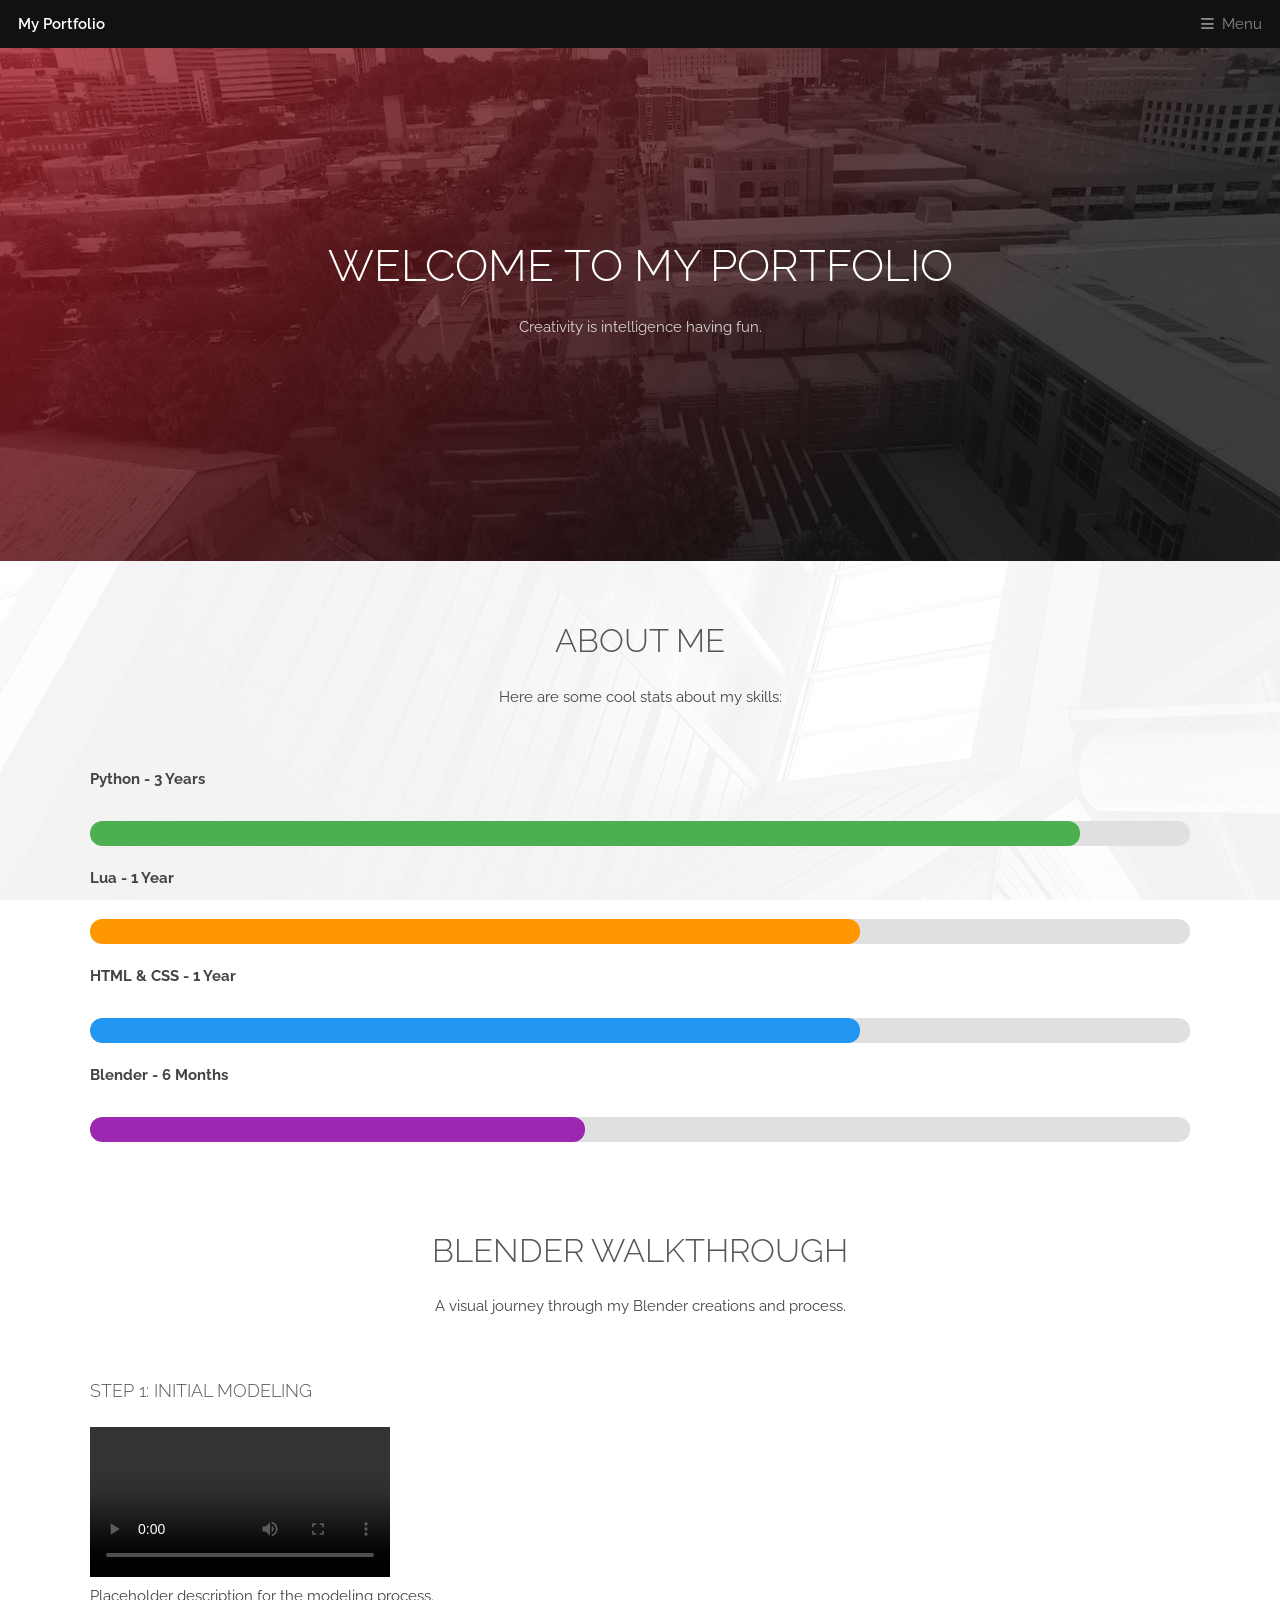
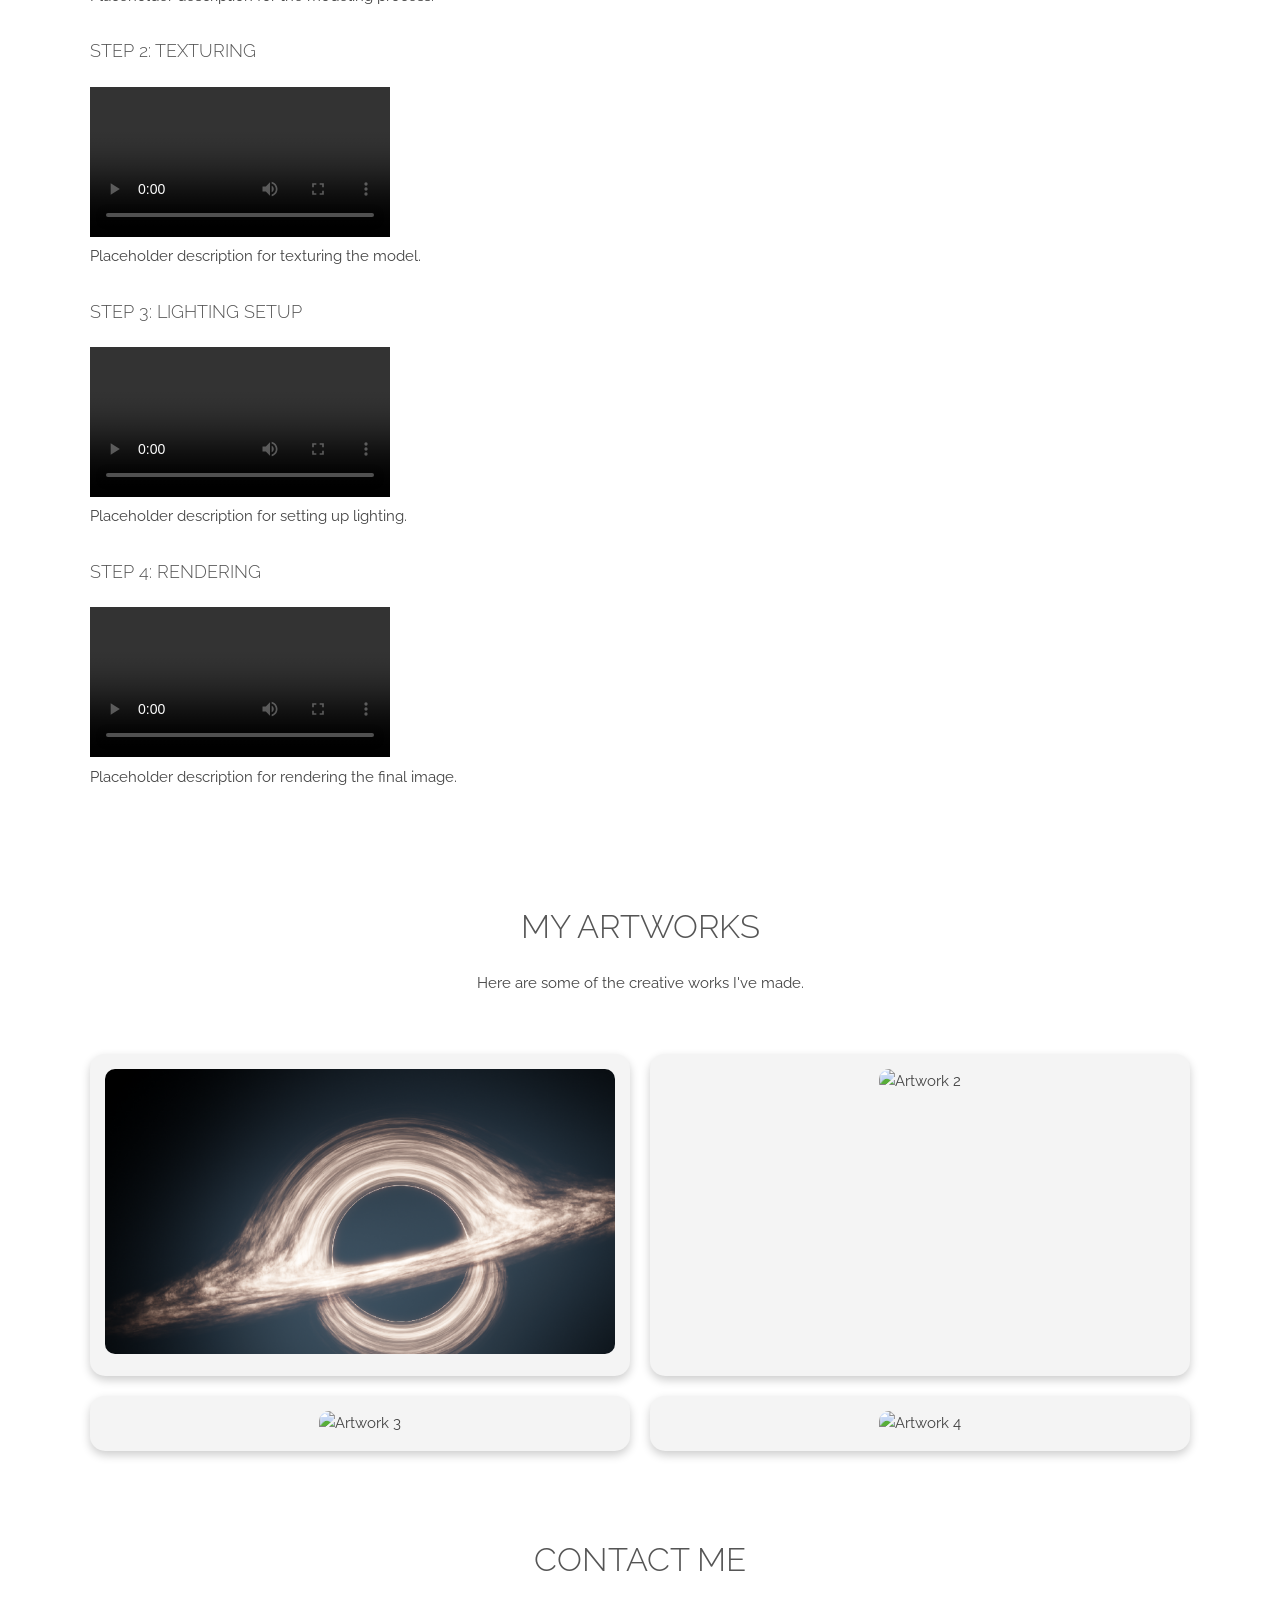
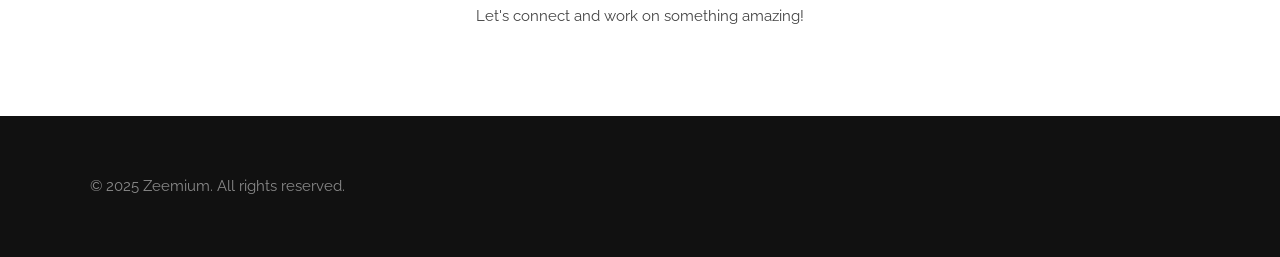
==== commit a0d216f2: "Update index.html" ====
--- a/index.html
+++ b/index.html
@@ -179,11 +179,7 @@
             <header class="special">
                 <h2>Contact Me</h2>
                 <p>Let's connect and work on something amazing!</p>
-            </header>
-            <ul class="plain">
-                <li><i class="fa fa-envelope"></i> <a href="mailto:your_email@example.com">your_email@example.com</a></li>
-                <li><i class="fa fa-github"></i> <a href="https://github.com/yourgithub">GitHub Profile</a></li>
-                <li><i class="fa fa-linkedin"></i> <a href="https://linkedin.com/in/yourlinkedin">LinkedIn Profile</a></li>
+        
             </ul>
         </div>
     </section>
@@ -191,7 +187,7 @@
     <!-- Footer -->
     <footer id="footer">
         <div class="inner">
-            <p>&copy; 2024 Your Name. All rights reserved.</p>
+            <p>&copy; 2025 Zeemium. All rights reserved.</p>
         </div>
     </footer>
 
--- a/assets/css/main.css
+++ b/assets/css/main.css
@@ -1,10 +1,6 @@
 @import url(font-awesome.min.css);
 @import url("https://fonts.googleapis.com/css?family=Raleway:200,300,400,500,600");
-/*
-	Industrious by TEMPLATED
-	templated.co @templatedco
-	Released for free under the Creative Commons Attribution 3.0 license (templated.co/license)
-*/
+
 /* Basic */
 @-ms-viewport {
   width: device-width; }
